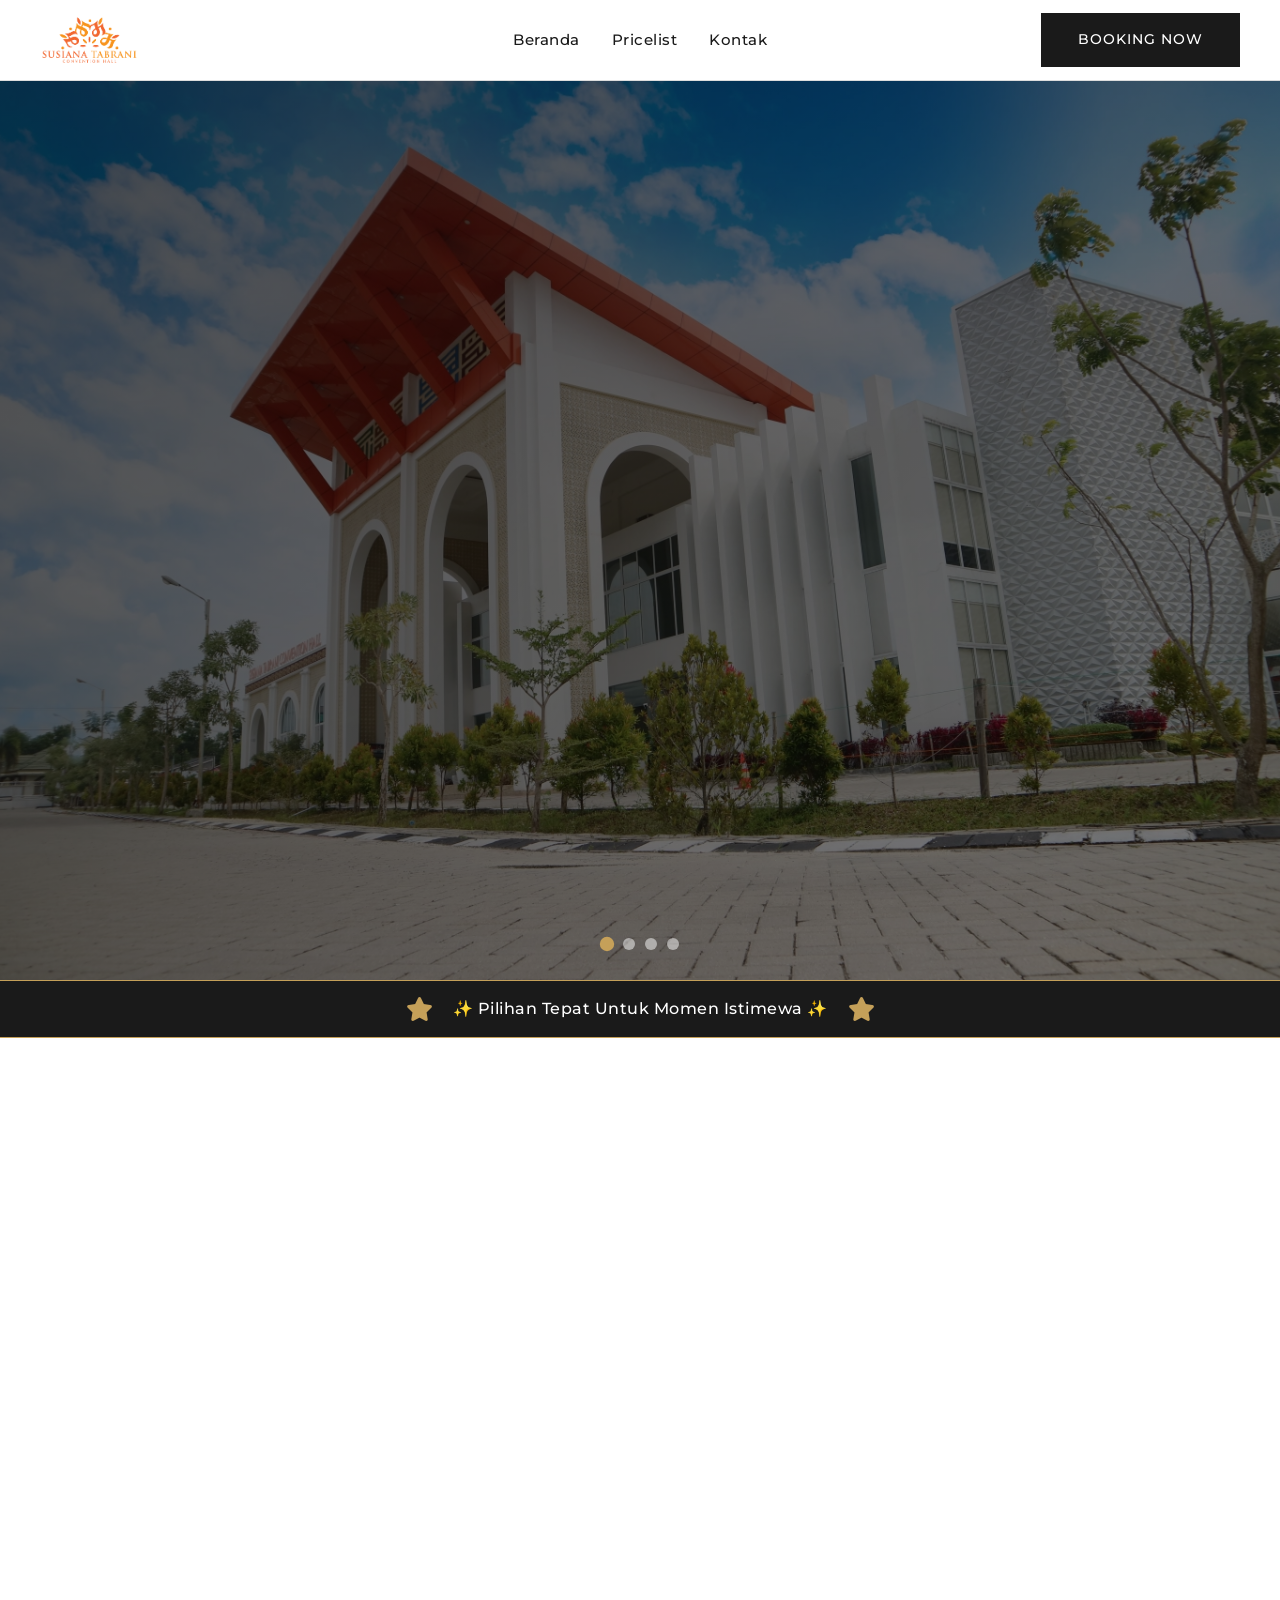
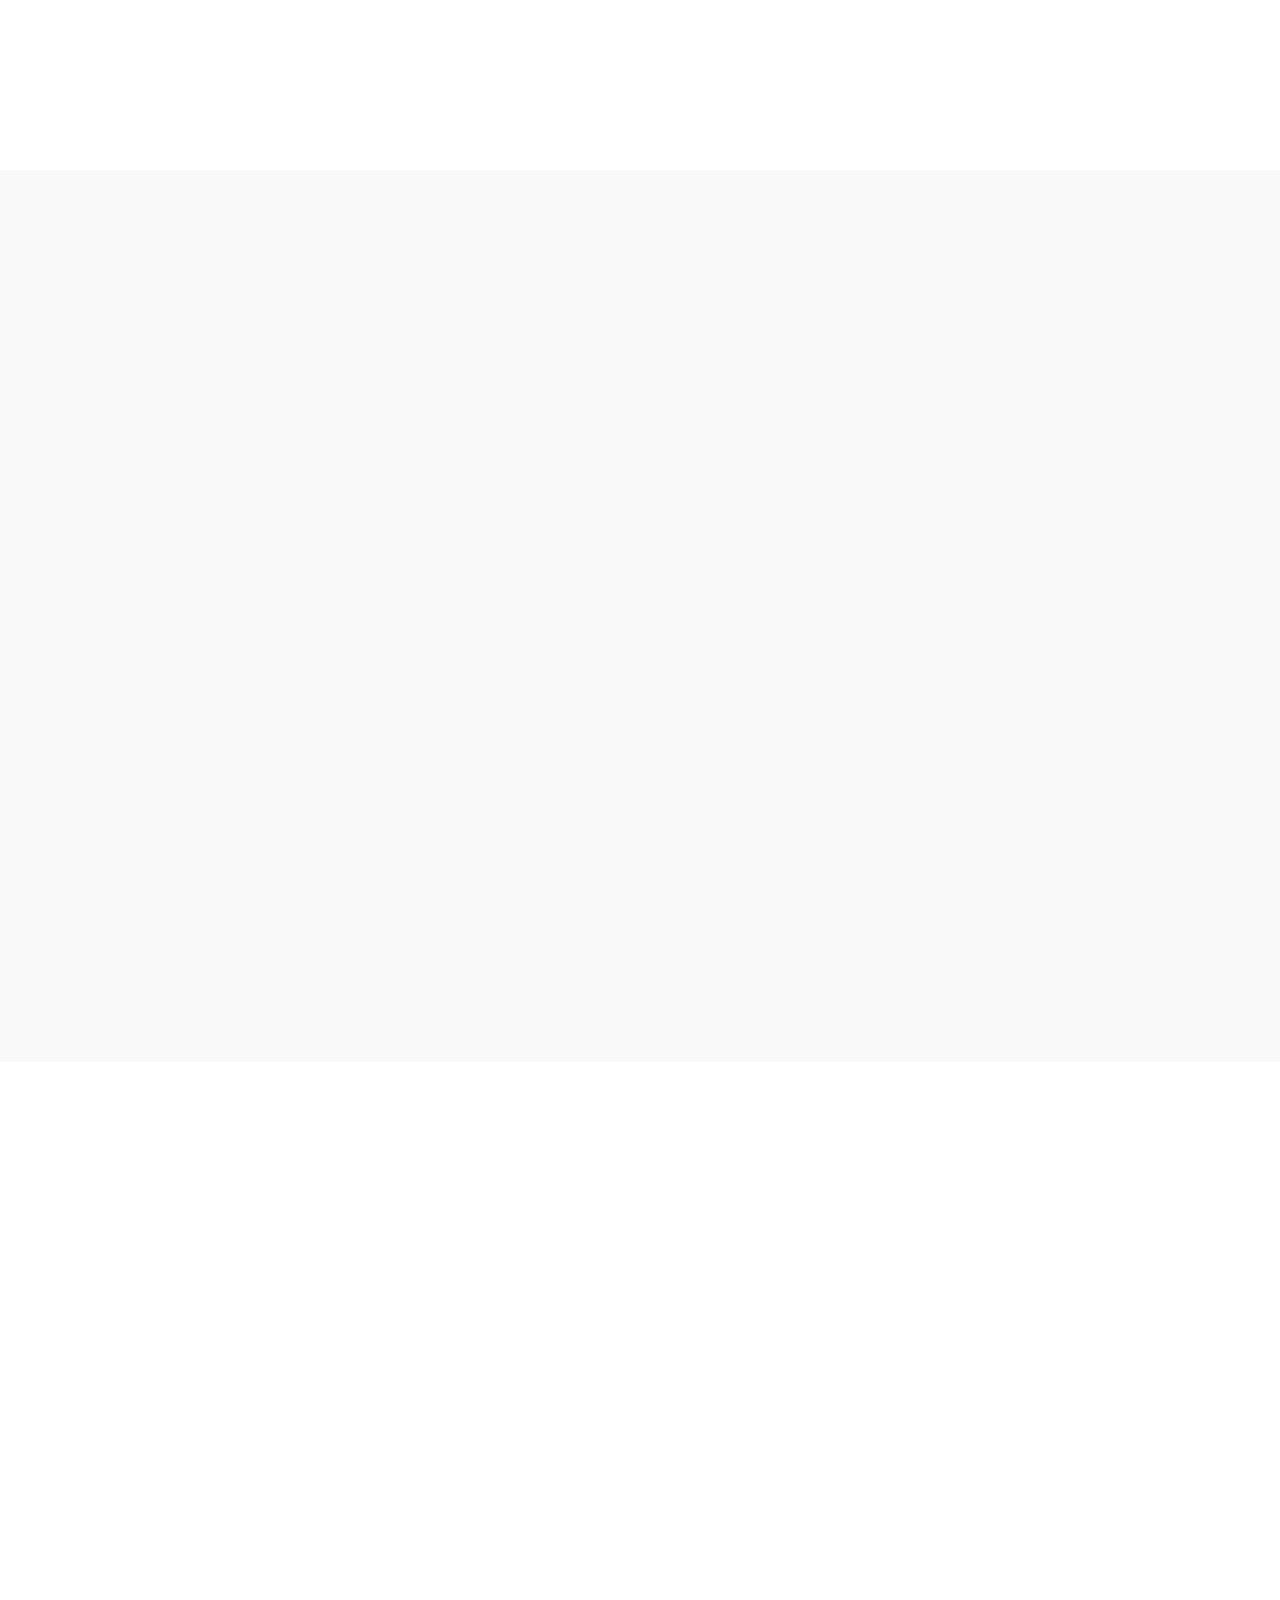
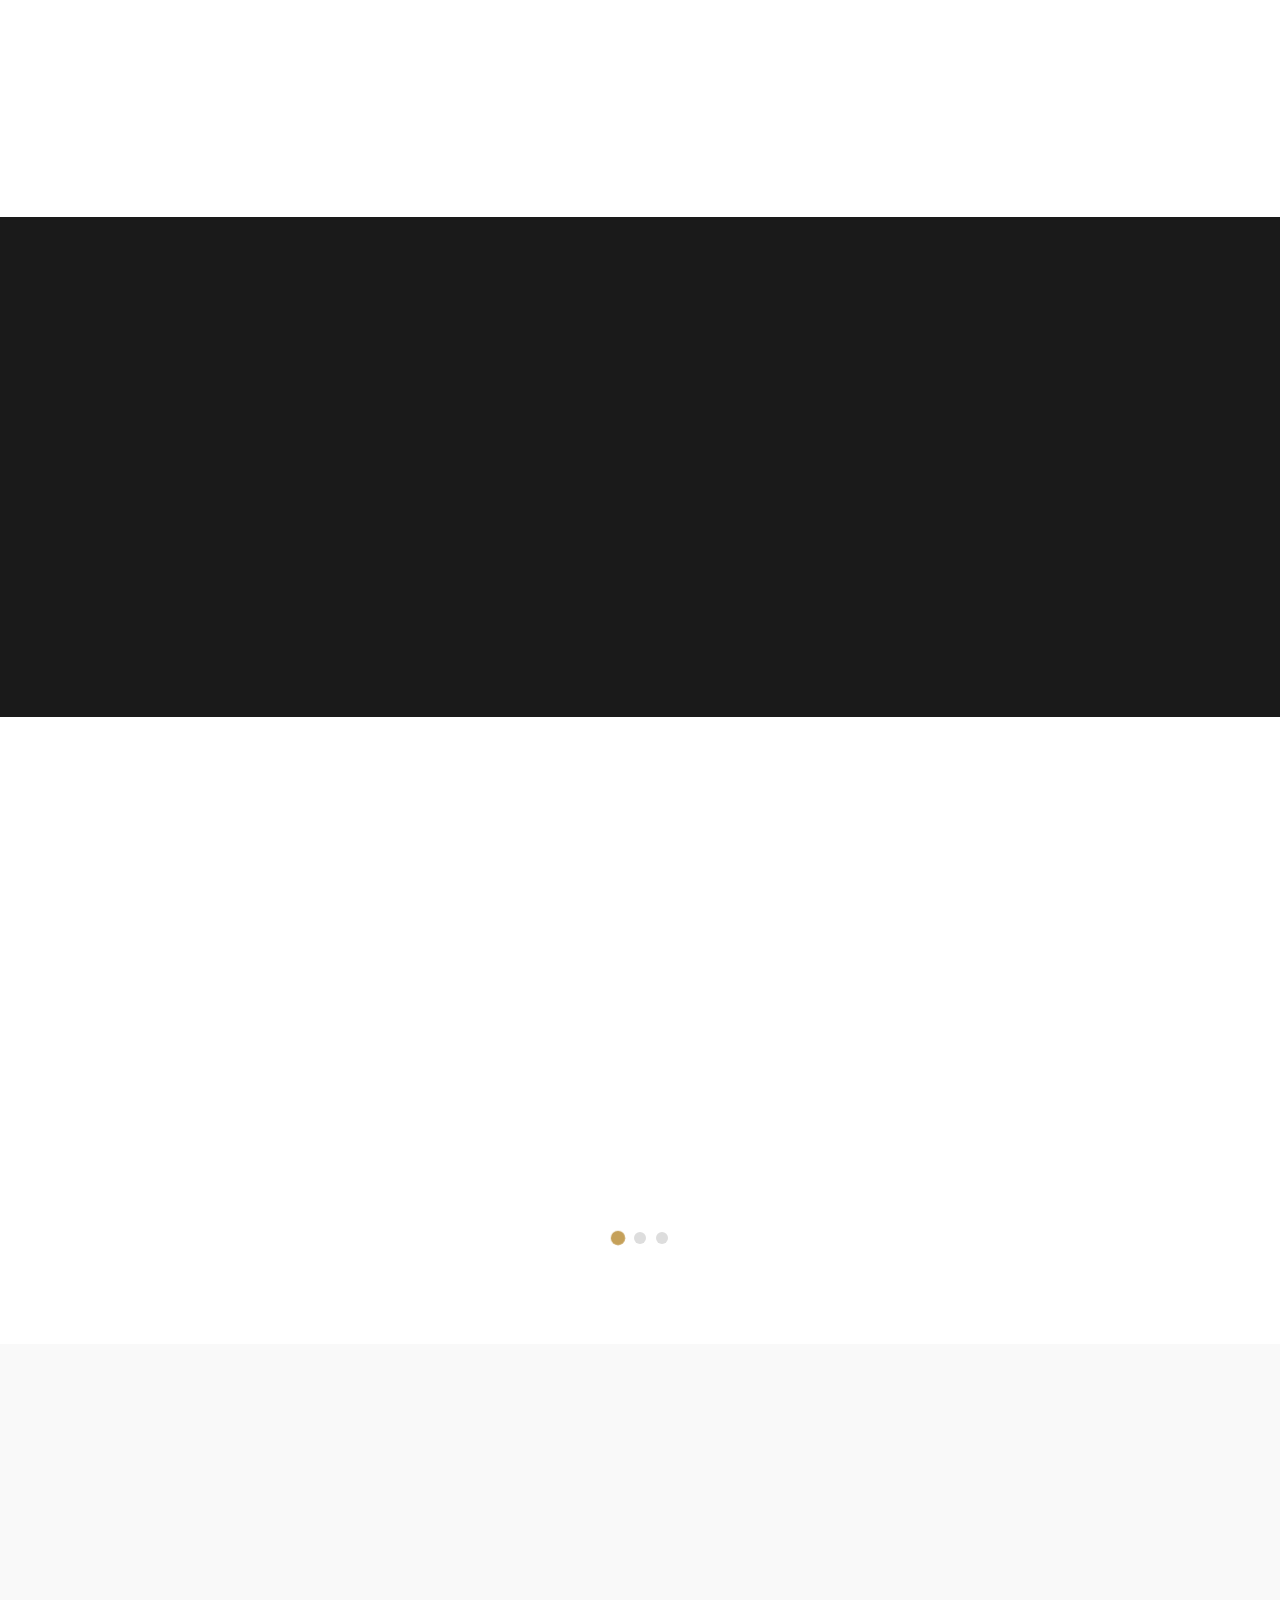
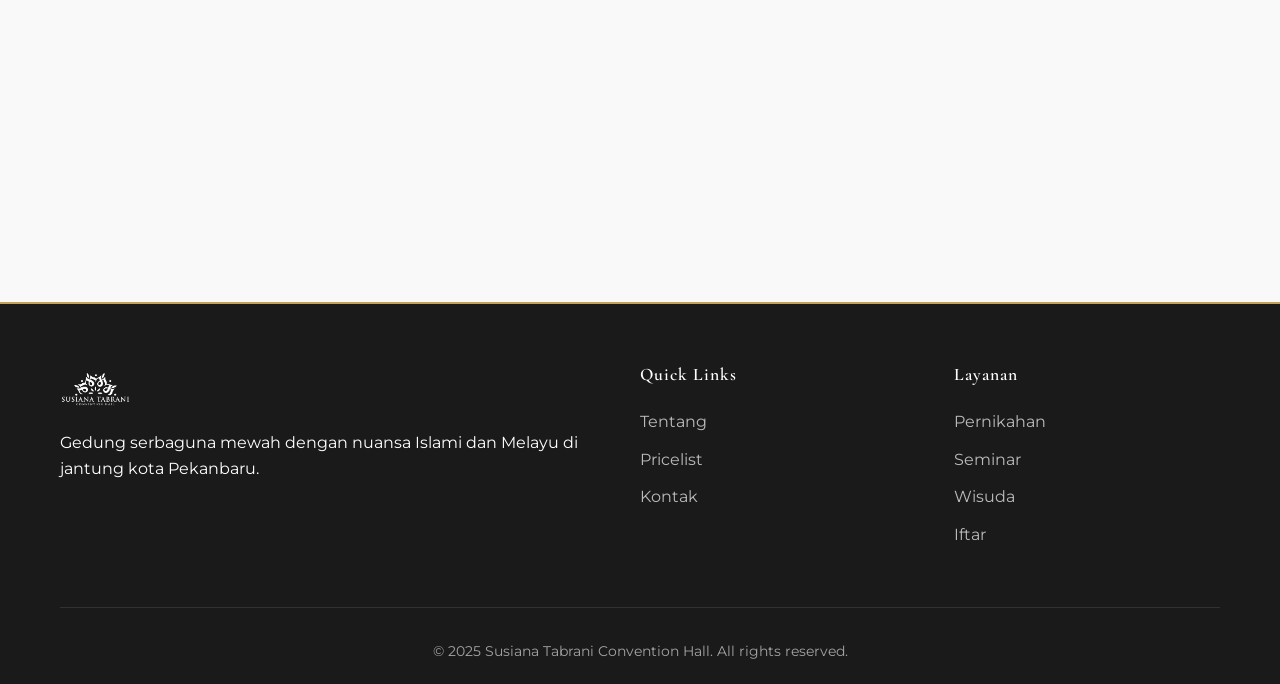
==== index.html @ 254a7da3 "baru" ====
<!DOCTYPE html>
<html lang="id">

<head>
    <meta charset="UTF-8">
    <meta name="viewport" content="width=device-width, initial-scale=1.0">
    <title>Susiana Tabrani Convention Hall - Venue Eksklusif Pekanbaru</title>
    <meta name="description"
        content="Gedung serbaguna mewah kapasitas 2000 orang, parkir luas, nuansa Islami, arsitektur megah di pusat kota Pekanbaru.">

    <!-- Fonts -->
    <link rel="preconnect" href="https://fonts.googleapis.com">
    <link rel="preconnect" href="https://fonts.gstatic.com" crossorigin>
    <link
        href="https://fonts.googleapis.com/css2?family=Cormorant+Garamond:wght@400;500;600;700&family=Montserrat:wght@300;400;500;600&display=swap"
        rel="stylesheet">

    <!-- Font Awesome -->
    <link rel="stylesheet" href="https://cdnjs.cloudflare.com/ajax/libs/font-awesome/6.4.0/css/all.min.css">

    <!-- AOS Animation -->
    <link href="https://unpkg.com/aos@2.3.1/dist/aos.css" rel="stylesheet">

    <!-- Custom CSS (tidak diubah) -->
    <link rel="stylesheet" href="assets/css/style.css">

    <!-- CSS tambahan untuk memusatkan navbar secara sempurna -->
    <style>
        /* Buat header container sebagai relative anchor */
        .header-container {
            position: relative;
            display: flex;
            justify-content: space-between;
            align-items: center;
        }
        /* Menu desktop diposisikan absolute di tengah horizontal */
        .nav-desktop {
            position: absolute;
            left: 50%;
            transform: translateX(-50%);
            white-space: nowrap; /* Mencegah menu turun ke bawah */
        }
        /* Pastikan list menu tetap rapi */
        .nav-desktop ul {
            display: flex;
            gap: 2rem;
            margin: 0;
            padding: 0;
        }
        /* Tombol dan logo tetap di sisi kiri/kanan */
        .logo, .header-right {
            flex-shrink: 0;
            z-index: 1;
        }
        /* Responsif: sembunyikan menu desktop di mobile, tampilkan mobile nav */
        @media (max-width: 992px) {
            .nav-desktop {
                display: none;
            }
            .header-container {
                justify-content: space-between;
            }
        }
    </style>
</head>

<body>
    <!-- ========== HEADER ========== -->
    <header>
        <div class="container header-container">
            <div class="logo">
                <a href="#home">
                    <img src="assets/logo-stch.png" alt="STCH"
                        onerror="this.src='https://via.placeholder.com/150x60/1A1A1A/C5A059?text=STCH'">
                </a>
            </div>
            <nav class="nav-desktop">
                <ul>
                    <li><a href="#home" class="nav-link">Beranda</a></li>
                    <li><a href="assets/menu/catalog.html" class="nav-link">Pricelist</a></li>
                    <li><a href="#contact" class="nav-link">Kontak</a></li>
                </ul>
            </nav>
            <div class="header-right">
                <a href="assets/menu/reservasi/reservasi.php" class="btn btn-primary">Booking Now</a>
                <button class="mobile-menu-btn" id="mobileMenuBtn" aria-label="Menu">
                    <i class="fas fa-bars"></i>
                </button>
            </div>
        </div>
    </header>

    <!-- ========== MOBILE NAV ========== -->
    <div class="mobile-nav" id="mobileNav">
        <div class="mobile-nav-header">
            <div class="logo">
                <img src="assets/logo-stch.png" alt="STCH"
                    onerror="this.src='https://via.placeholder.com/120x40/1A1A1A/C5A059?text=STCH'">
            </div>
            <button class="mobile-nav-close" id="mobileNavClose"><i class="fas fa-times"></i></button>
        </div>
        <ul class="mobile-nav-links">
            <li><a href="#home" class="mobile-nav-link">Beranda</a></li>
            <li><a href="assets/menu/catalog.html" class="mobile-nav-link">Pricelist</a></li>
            <li><a href="#contact" class="mobile-nav-link">Kontak</a></li>
            <li><a href="assets/menu/reservasi/reservasi.php" class="btn btn-primary" style="margin-top:1rem;">Booking Now</a></li>
        </ul>
    </div>

    <!-- ========== HERO SECTION ========== -->
    <section class="hero" id="home">
        <div class="hero-slider">
            <div class="slide active" style="background-image: url('assets/img_3538.jpg');">
                <div class="container">
                    <div class="hero-content" data-aos="fade-up">
                        <span class="hero-subtitle">Selamat Datang di</span>
                        <h1>Susiana Tabrani Convention Hall</h1>
                        <p>Gedung serbaguna mewah dengan kapasitas 2000 tamu, parkir luas, dan sentuhan Islami di pusat
                            kota Pekanbaru.</p>
                        <div class="hero-buttons">
                            <a href="assets/menu/catalog.html" class="btn btn-primary">Lihat Paket</a>
                            <a href="#contact" class="btn btn-outline">Hubungi Kami</a>
                        </div>
                    </div>
                </div>
            </div>
            <div class="slide active" style="background-image: url('assets/idw00943.jpg');">
                <div class="container">
                    <div class="hero-content" data-aos="fade-up">
                        <span class="hero-subtitle">Selamat Datang di</span>
                        <h1>Susiana Tabrani Convention Hall</h1>
                        <p>Gedung serbaguna mewah dengan kapasitas 2000 tamu, parkir luas, dan sentuhan Islami di pusat
                            kota Pekanbaru.</p>
                        <div class="hero-buttons">
                            <a href="assets/menu/catalog.html" class="btn btn-primary">Lihat Paket</a>
                            <a href="#contact" class="btn btn-outline">Hubungi Kami</a>
                        </div>
                    </div>
                </div>
            </div>
            <div class="slide active" style="background-image: url('assets/idw00737.jpg');">
                <div class="container">
                    <div class="hero-content" data-aos="fade-up">
                        <span class="hero-subtitle">Selamat Datang di</span>
                        <h1>Susiana Tabrani Convention Hall</h1>
                        <p>Gedung serbaguna mewah dengan kapasitas 2000 tamu, parkir luas, dan sentuhan Islami di pusat
                            kota Pekanbaru.</p>
                        <div class="hero-buttons">
                            <a href="assets/menu/catalog.html" class="btn btn-primary">Lihat Paket</a>
                            <a href="#contact" class="btn btn-outline">Hubungi Kami</a>
                        </div>
                    </div>
                </div>
            </div>
            <div class="slide active" style="background-image: url('assets/img_6866-1-3.jpg');">
                <div class="container">
                    <div class="hero-content" data-aos="fade-up">
                        <span class="hero-subtitle">Selamat Datang di</span>
                        <h1>Susiana Tabrani Convention Hall</h1>
                        <p>Gedung serbaguna mewah dengan kapasitas 2000 tamu, parkir luas, dan sentuhan Islami di pusat
                            kota Pekanbaru.</p>
                        <div class="hero-buttons">
                            <a href="assets/menu/catalog.html" class="btn btn-primary">Lihat Paket</a>
                            <a href="#contact" class="btn btn-outline">Hubungi Kami</a>
                        </div>
                    </div>
                </div>
            </div>
        </div>
        <div class="hero-dots">
            <span class="dot active"></span>
            <span class="dot"></span>
            <span class="dot"></span>
            <span class="dot"></span>
        </div>
    </section>

    <!-- ========== RUNNING TEXT ========== -->
    <div class="running-text">
        <div class="container">
            <div class="running-text-wrapper">
                <i class="fas fa-star"></i>
                <p>✨ Pilihan Tepat Untuk Momen Istimewa ✨</p>
                <i class="fas fa-star"></i>
            </div>
        </div>
    </div>

    <!-- ========== ABOUT SECTION ========== -->
    <section class="about" id="about">
        <div class="container">
            <div class="about-grid">
                <div class="about-images" data-aos="fade-right">
                    <img src="assets/whatsapp-image-2025-07-02-at-15.21.19.jpeg" alt="STCH Interior"
                        class="about-img-main">
                    <div class="about-img-small">
                        <img src="assets/bbst-5.jpg" alt="Detail">
                    </div>
                </div>
                <div class="about-content" data-aos="fade-left">
                    <span class="section-tag">Tentang Kami</span>
                    <h2>Lebih dari Sekadar Gedung</h2>
                    <p>Susiana Tabrani Convention Hall hadir sebagai solusi bagi Anda yang menginginkan venue megah
                        dengan parkir luas, lokasi strategis, dan layanan lengkap dari dekor hingga konsumsi. Dengan
                        arsitektur mediterania-modern dan nuansa Islami yang kental, setiap acara Anda akan berkesan tak
                        terlupakan.</p>
                    <p>Di balik keindahan gedung, kami memahami makna di balik setiap peristiwa. Dari akad nikah yang
                        sakral hingga seminar profesional, dari wisuda penuh haru hingga iftar kebersamaan – kami hadir
                        sebagai mitra terpercaya.</p>
                    <div class="about-stats">
                        <div class="stat">
                            <span class="stat-number">2000+</span>
                            <span class="stat-label">Kapasitas Tamu</span>
                        </div>
                        <div class="stat">
                            <span class="stat-number">1000+</span>
                            <span class="stat-label">Parkir Mobil</span>
                        </div>
                        <div class="stat">
                            <span class="stat-number">5+</span>
                            <span class="stat-label">Ruangan Eksklusif</span>
                        </div>
                    </div>
                </div>
            </div>
        </div>
    </section>

    <!-- ========== FACILITIES SECTION ========== -->
    <section class="facilities" id="facilities">
        <div class="container">
            <div class="section-header" data-aos="fade-up">
                <span class="section-tag">Fasilitas Unggulan</span>
                <h2>Kenapa Memilih STCH?</h2>
            </div>
            <div class="facilities-grid">
                <div class="facility-card" data-aos="zoom-in" data-aos-delay="0">
                    <div class="facility-icon">
                        <i class="fas fa-users"></i>
                    </div>
                    <h3>Kapasitas 2000 Orang</h3>
                    <p>Gedung utama mampu menampung hingga 2000 tamu, cocok untuk event skala besar.</p>
                </div>
                <div class="facility-card" data-aos="zoom-in" data-aos-delay="50">
                    <div class="facility-icon">
                        <i class="fas fa-archway"></i>
                    </div>
                    <h3>Konsep Mediterania</h3>
                    <p>Arsitektur megah dengan taman indah, menciptakan latar elegan untuk foto.</p>
                </div>
                <div class="facility-card" data-aos="zoom-in" data-aos-delay="100">
                    <div class="facility-icon">
                        <i class="fas fa-parking"></i>
                    </div>
                    <h3>Parkir Luas</h3>
                    <p>Area parkir 1000 kendaraan roda empat, tamu undangan tak perlu khawatir.</p>
                </div>
                <div class="facility-card" data-aos="zoom-in" data-aos-delay="150">
                    <div class="facility-icon">
                        <i class="fas fa-landmark"></i>
                    </div>
                    <h3>Riau Abdurrab Malay Heritage</h3>
                    <p>Rumah adat Melayu berkapasitas 200 orang untuk acara adat dan eksklusif.</p>
                </div>
                <div class="facility-card" data-aos="zoom-in" data-aos-delay="200">
                    <div class="facility-icon">
                        <i class="fas fa-mosque"></i>
                    </div>
                    <h3>Dekat Masjid At-Tabrani</h3>
                    <p>Masjid berkapasitas 1200 jamaah dengan arsitektur Melayu-Andalusia.</p>
                </div>
                <div class="facility-card" data-aos="zoom-in" data-aos-delay="250">
                    <div class="facility-icon">
                        <i class="fas fa-bed"></i>
                    </div>
                    <h3>Tabrani Guest House</h3>
                    <p>Penginapan nyaman dari standar room hingga family room di area kompleks.</p>
                </div>
            </div>
        </div>
    </section>

    <!-- ========== PRICING SECTION ========== -->
    <section class="pricing" id="pricing">
        <div class="container">
            <div class="section-header" data-aos="fade-up">
                <span class="section-tag">Price List</span>
                <h2>Pilihan Paket Acara</h2>
                <p>Temukan konsep dan venue yang sesuai dengan impian Anda.</p>
            </div>
            <div class="pricing-grid">
                <div class="pricing-card" data-aos="flip-left" data-aos-delay="0">
                    <div class="pricing-header">
                        <h3>STCH Main Hall</h3>
                        <p class="pricing-type">Convention Hall</p>
                    </div>
                    <div class="pricing-body">
                        <ul>
                            <li><i class="fas fa-check-circle"></i> Kapasitas 2000 orang</li>
                            <li><i class="fas fa-check-circle"></i> AC Central & Sound System</li>
                            <li><i class="fas fa-check-circle"></i> Lighting & Stage</li>
                            <li><i class="fas fa-check-circle"></i> Ruang Pengantin/VIP</li>
                        </ul>
                        <div class="pricing-footer">
                            <a href="assets/menu/catalog.html" class="btn btn-primary">Book Now</a>
                        </div>
                    </div>
                </div>
                <div class="pricing-card" data-aos="flip-left" data-aos-delay="0">
                    <div class="pricing-header">
                        <h3>Riau Abdurrab Malay Heritage</h3>
                        <p class="pricing-type">Rumah Adat Melayu</p>
                    </div>
                    <div class="pricing-body">
                        <ul>
                            <li><i class="fas fa-check-circle"></i> Kapasitas 200 orang</li>
                            <li><i class="fas fa-check-circle"></i> Arsitektur Melayu asli</li>
                            <li><i class="fas fa-check-circle"></i> Ruangan ber-AC</li>
                            <li><i class="fas fa-check-circle"></i> Area taman privat</li>
                        </ul>
                        <div class="pricing-footer">
                             <a href="assets/menu/catalog.html" class="btn btn-primary">Book Now</a>
                        </div>
                    </div>
                </div>
                <div class="pricing-card" data-aos="flip-left" data-aos-delay="200">
                    <div class="pricing-header">
                        <h3>Tabrani Guest House</h3>
                        <p class="pricing-type">Penginapan</p>
                    </div>
                    <div class="pricing-body">
                        <ul>
                            <li><i class="fas fa-check-circle"></i> Standard Room</li>
                            <li><i class="fas fa-check-circle"></i> Deluxe Room</li>
                            <li><i class="fas fa-check-circle"></i> Family Room</li>
                            <li><i class="fas fa-check-circle"></i> Free WiFi & Sarapan</li>
                        </ul>
                        <div class="pricing-footer">
                            <a href="assets/menu/catalog.html" class="btn btn-primary">Book Now</a>
                        </div>
                    </div>
                </div>
            </div>
        </div>
    </section>

    <!-- ========== OWNER SECTION ========== -->
    <section class="owner">
        <div class="container">
            <div class="owner-wrapper" data-aos="fade-up">
                <div class="owner-image">
                    <img src="assets/bu-susiana-edited-3.jpg" alt="Dr. dr. Susiana Tabrani, M.Pd"
                        onerror="this.src='https://via.placeholder.com/300x300/1A1A1A/C5A059?text=Owner'">
                </div>
                <div class="owner-quote">
                    <i class="fas fa-quote-left quote-icon"></i>
                    <blockquote>
                        <p>"Kami ingin setiap acara di STCH bukan hanya berlangsung meriah, tetapi juga membawa berkah
                            dan kenangan indah bagi semua yang hadir."</p>
                        <cite>Dr. dr. Susiana Tabrani, M.Pd</cite>
                        <span>Owner</span>
                    </blockquote>
                </div>
            </div>
        </div>
    </section>

    <!-- ========== TESTIMONIALS SECTION ========== -->
    <section class="testimonials" id="testimonials">
        <div class="container">
            <div class="section-header" data-aos="fade-up">
                <span class="section-tag">Testimoni</span>
                <h2>Apa Kata Mereka?</h2>
            </div>
            <div class="testimonial-slider" data-aos="fade-up">
                <div class="testimonial-slide active">
                    <div class="testimonial-card">
                        <p>"Alhamdulillah acara pernikahan putri kami berjalan lancar dan khidmat. Gedungnya megah,
                            parkir luas, dan tim STCH sangat profesional. Recomended!"</p>
                        <h4>- Bapak Ahmad Fauzi</h4>
                        <span>Pernikahan, 2024</span>
                    </div>
                </div>
                <div class="testimonial-slide">
                    <div class="testimonial-card">
                        <p>"Seminar perusahaan kami dengan peserta 1500 orang berlangsung sukses. Fasilitas lengkap,
                            sound system jernih, dan AC dingin. Terima kasih STCH!"</p>
                        <h4>- PT. Riau Andalan</h4>
                        <span>Corporate Seminar, 2024</span>
                    </div>
                </div>
                <div class="testimonial-slide">
                    <div class="testimonial-card">
                        <p>"Tempatnya cantik banget! Taman dan gedung mediteranianya instagramable. Tamu undangan pada
                            betah. Next kalau ada acara keluarga, pasti balik lagi."</p>
                        <h4>- Ibu Rina Andriani</h4>
                        <span>Resepsi Pernikahan</span>
                    </div>
                </div>
            </div>
            <div class="testimonial-dots">
                <span class="dot active"></span>
                <span class="dot"></span>
                <span class="dot"></span>
            </div>
        </div>
    </section>

    <!-- ========== CONTACT SECTION ========== -->
    <section class="contact" id="contact">
        <div class="container">
            <div class="contact-grid">
                <div class="contact-info" data-aos="fade-right">
                    <h2>Hubungi Kami</h2>
                    <p>Kami siap membantu mewujudkan acara impian Anda. Silakan hubungi kami melalui formulir atau
                        kontak di bawah.</p>
                    <div class="info-details">
                        <p><i class="fas fa-map-marker-alt"></i> Jl. HR. Soebrantas, Pekanbaru (pusat kota)</p>
                        <p><i class="fas fa-phone"></i> <a href="tel:+6276138762">(0761) 38762</a> / <a
                                href="https://wa.me/628116900026">0811-6900-026</a></p>
                        <p><i class="fas fa-envelope"></i> <a href="mailto:info@stch.com">info@stch.com</a></p>
                    </div>
                    <div class="social-links">
                        <a href="#"><i class="fab fa-facebook-f"></i></a>
                        <a href="#"><i class="fab fa-instagram"></i></a>
                        <a href="#"><i class="fab fa-youtube"></i></a>
                        <a href="#"><i class="fab fa-whatsapp"></i></a>
                    </div>
                </div>
                <div class="contact-form" data-aos="fade-left">
                    <h3>Kritik & Saran</h3>
                    <p>Masukan Anda sangat berarti bagi kami.</p>
                    <form id="feedbackForm">
                        <input type="text" placeholder="Nama Anda" required>
                        <input type="email" placeholder="Email Anda" required>
                        <textarea rows="4" placeholder="Tulis pesan Anda..." required></textarea>
                        <button type="submit" class="btn btn-primary">Kirim Pesan</button>
                    </form>
                </div>
            </div>
        </div>
    </section>

    <!-- ========== FOOTER ========== -->
    <footer class="footer">
        <div class="container">
            <div class="footer-content">
                <div class="footer-logo">
                    <img src="assets/logo-stch.png" alt="STCH"
                        onerror="this.src='https://via.placeholder.com/150x60/1A1A1A/C5A059?text=STCH'">
                    <p>Gedung serbaguna mewah dengan nuansa Islami dan Melayu di jantung kota Pekanbaru.</p>
                </div>
                <div class="footer-links">
                    <h4>Quick Links</h4>
                    <ul>
                        <li><a href="#about">Tentang</a></li>
                        <li><a href="assets/menu/catalog.html">Pricelist</a></li>
                        <li><a href="#contact">Kontak</a></li>
                    </ul>
                </div>
                <div class="footer-links">
                    <h4>Layanan</h4>
                    <ul>
                        <li><a href="assets/menu/catalog.html">Pernikahan</a></li>
                        <li><a href="assets/menu/catalog.html">Seminar</a></li>
                        <li><a href="assets/menu/catalog.html">Wisuda</a></li>
                        <li><a href="assets/menu/catalog.html">Iftar</a></li>
                    </ul>
                </div>
            </div>
            <div class="footer-bottom">
                <p>&copy; 2025 Susiana Tabrani Convention Hall. All rights reserved.</p>
            </div>
        </div>
    </footer>

    <!-- Scripts -->
    <script src="https://unpkg.com/aos@2.3.1/dist/aos.js"></script>
    <script src="assets/js/script.js"></script>
</body>

</html>
---- assets/css/style.css ----
/* ========== VARIABLES ========== */
:root {
    --black: #1A1A1A;
    --gold: #C5A059;
    --white: white;
    --offwhite: #F9F9F9;
    --gray: #333333;
    --light-gray: #DDDDDD;
    --shadow: 0 10px 30px rgba(0, 0, 0, 0.05);
    --shadow-hover: 0 20px 40px rgba(0, 0, 0, 0.1);
    --font-heading: 'Cormorant Garamond', serif;
    --font-body: 'Montserrat', sans-serif;
    --transition: all 0.3s ease;
}

/* ========== RESET ========== */
* {
    margin: 0;
    padding: 0;
    box-sizing: border-box;
    max-width: 100%;
}

html {
    scroll-behavior: smooth;
}

body {
    font-family: var(--font-body);
    color: var(--gray);
    background: var(--offwhite);
    line-height: 1.6;
}

html,
body {
    width: 100%;
    max-width: 100%;
    overflow-x: hidden;
    margin: 0;
    padding: 0;
}

header,
.hero,
.running-text,
.about,
.facilities,
.pricing,
.owner,
.testimonials,
.contact,
.footer {
    width: 100%;
    overflow-x: hidden;
}

h1,
h2,
h3,
h4 {
    font-family: var(--font-heading);
    font-weight: 600;
    color: var(--black);
    line-height: 1.2;
}

a {
    text-decoration: none;
    color: inherit;
}

.container {
    width: 100%;
    max-width: 1200px;
    margin: 0 auto;
    padding: 0 20px;
    box-sizing: border-box;
}

.section-header {
    text-align: center;
    margin-bottom: 3rem;
}

.section-tag {
    display: inline-block;
    font-size: 0.9rem;
    letter-spacing: 2px;
    text-transform: uppercase;
    color: var(--gold);
    margin-bottom: 0.5rem;
    font-weight: 500;
}

.section-header h2 {
    font-size: 2.5rem;
    margin-bottom: 1rem;
    position: relative;
    display: inline-block;
}

.section-header h2::after {
    content: '';
    position: absolute;
    bottom: -10px;
    left: 50%;
    transform: translateX(-50%);
    width: 60px;
    height: 2px;
    background: var(--gold);
}

.btn {
    display: inline-block;
    padding: 14px 36px;
    border-radius: 0;
    font-weight: 500;
    transition: var(--transition);
    cursor: pointer;
    border: none;
    text-transform: uppercase;
    letter-spacing: 1px;
    font-size: 0.9rem;
}

.btn-primary {
    background: var(--black);
    color: var(--white);
    border: 1px solid var(--black);
}

.btn-primary:hover {
    background: transparent;
    color: var(--black);
    border: 1px solid var(--black);
}

.btn-outline {
    background: transparent;
    border: 1px solid var(--white);
    color: var(--white);
}

.btn-outline:hover {
    background: var(--white);
    color: var(--black);
}

.btn-secondary {
    background: transparent;
    border: 1px solid var(--gold);
    color: var(--gold);
}

.btn-secondary:hover {
    background: var(--gold);
    color: var(--white);
}

/* ========== HEADER ========== */
header {
    position: fixed;
    top: 0;
    left: 0;
    width: 100%;
    background: rgb(255, 255, 255);
    backdrop-filter: blur(10px);
    z-index: 1000;
    border-bottom: 1px solid var(--light-gray);
}

.header-container {
    display: flex;
    justify-content: space-between;
    align-items: center;
    padding: 5px 0;
}

.logo img {
    height: 70px;
}

img {
    max-width: 100%;
    height: auto;
    display: block;
}

.nav-desktop ul {
    display: flex;
    list-style: none;
    gap: 2rem;
}

.nav-link {
    font-weight: 500;
    color: var(--black);
    position: relative;
    padding: 5px 0;
    font-size: 0.95rem;
    letter-spacing: 0.5px;
}

.nav-link::after {
    content: '';
    position: absolute;
    bottom: 0;
    left: 0;
    width: 0;
    height: 2px;
    background: var(--gold);
    transition: var(--transition);
}

.nav-link:hover::after,
.nav-link.active::after {
    width: 100%;
}

.header-right {
    display: flex;
    align-items: center;
    gap: 1.5rem;
}

.mobile-menu-btn {
    display: none;
    background: none;
    border: none;
    font-size: 1.5rem;
    color: var(--black);
    cursor: pointer;
}

/* ========== MOBILE NAV ========== */
.mobile-nav {
    position: fixed;
    top: 0;
    left: -100%;
    width: 100%;
    height: 100vh;
    background: var(--white);
    z-index: 1001;
    padding: 20px;
    transition: left 0.3s ease;
}

.mobile-nav.active {
    left: 0;
}

.mobile-nav-header {
    display: flex;
    justify-content: space-between;
    align-items: center;
    margin-bottom: 2rem;
}

.mobile-nav-close {
    background: none;
    border: none;
    font-size: 1.5rem;
    cursor: pointer;
}

.mobile-nav-links {
    list-style: none;
}

.mobile-nav-link {
    display: block;
    padding: 15px 0;
    font-size: 1.2rem;
    border-bottom: 1px solid var(--light-gray);
    color: var(--black);
}

/* ========== HERO ========== */
.hero {
    height: 100vh;
    min-height: 600px;
    position: relative;
    overflow: hidden;
    margin-top: 80px;
}

.hero-slider {
    height: 100%;
}

.hero-slider,
.slide {
    width: 100%;
    left: 0;
    overflow: hidden;
}

.slide {
    position: absolute;
    top: 0;
    left: 0;
    width: 100%;
    height: 100%;
    background-size: cover;
    background-position: center;
    opacity: 0;
    visibility: hidden;
    transition: opacity 1s ease;
    display: flex;
    align-items: center;
    text-align: center;
    color: white;
}

.slide.active {
    opacity: 1;
    visibility: visible;
}

.slide::before {
    content: '';
    position: absolute;
    top: 0;
    left: 0;
    width: 100%;
    height: 100%;
    background: linear-gradient(135deg, rgba(0, 0, 0, 0.7), rgba(0, 0, 0, 0.5));
}

.hero-content {
    position: relative;
    z-index: 2;
    max-width: 800px;
    margin: 0 auto;
    color: white;
}

.hero-subtitle {
    font-size: 1.2rem;
    letter-spacing: 2px;
    text-transform: uppercase;
    color: var(--gold);
    display: block;
    margin-bottom: 1rem;
}

.hero-content h1 {
    color: white;
    font-size: 4rem;
    margin-bottom: 1.5rem;
    font-weight: 600;
}

.hero-content p {
    font-size: 1.2rem;
    margin-bottom: 2rem;
    opacity: 0.9;
}

.hero-buttons {
    display: flex;
    gap: 1rem;
    justify-content: center;
}

.hero-dots {
    position: absolute;
    bottom: 30px;
    left: 50%;
    transform: translateX(-50%);
    display: flex;
    gap: 10px;
    z-index: 10;
}

.hero-dots .dot {
    width: 12px;
    height: 12px;
    background: rgba(255, 255, 255, 0.5);
    border-radius: 50%;
    cursor: pointer;
    transition: var(--transition);
}

.hero-dots .dot.active {
    background: var(--gold);
    transform: scale(1.2);
}

/* ========== RUNNING TEXT ========== */
.running-text {
    background: var(--black);
    color: white;
    padding: 15px 0;
    border-top: 1px solid var(--gold);
    border-bottom: 1px solid var(--gold);
}

.running-text-wrapper {
    display: flex;
    align-items: center;
    justify-content: center;
    gap: 20px;
}

.running-text-wrapper i {
    color: var(--gold);
    font-size: 1.5rem;
    animation: pulse 2s infinite;
}

@keyframes pulse {

    0%,
    100% {
        transform: scale(1);
    }

    50% {
        transform: scale(1.2);
    }
}

.running-text-wrapper p {
    margin: 0;
    font-weight: 500;
    letter-spacing: 0.5px;
}

/* ========== ABOUT ========== */
.about {
    padding: 100px 0;
    background: white;
}

.about-grid {
    display: grid;
    grid-template-columns: 1fr 1fr;
    gap: 4rem;
    align-items: center;
}

.about-images {
    position: relative;
}

.about-img-main {
    width: 100%;
    border-radius: 0;
    box-shadow: var(--shadow-hover);
    border: 1px solid var(--light-gray);
}

.about-img-small {
    position: absolute;
    bottom: -30px;
    right: -30px;
    width: 200px;
    height: 200px;
    overflow: hidden;
    border: 5px solid white;
    box-shadow: var(--shadow);
}

.about-img-small img {
    width: 100%;
    height: 100%;
    object-fit: cover;
}

.about-content h2 {
    font-size: 2.5rem;
    margin: 1rem 0 1.5rem;
    position: relative;
    padding-bottom: 1rem;
}

.about-content h2::after {
    content: '';
    position: absolute;
    bottom: 0;
    left: 0;
    width: 60px;
    height: 2px;
    background: var(--gold);
}

.about-stats {
    display: grid;
    grid-template-columns: repeat(3, 1fr);
    gap: 1.5rem;
    margin-top: 2rem;
}

.stat {
    text-align: center;
    background: var(--offwhite);
    padding: 1.5rem;
    border: 1px solid var(--light-gray);
}

.stat-number {
    display: block;
    font-size: 2rem;
    font-weight: 600;
    color: var(--gold);
    line-height: 1;
}

.stat-label {
    font-size: 0.9rem;
    color: var(--gray);
    text-transform: uppercase;
    letter-spacing: 0.5px;
}

/* ========== FACILITIES ========== */
.facilities {
    padding: 100px 0;
    background: var(--offwhite);
}

.facilities-grid {
    display: grid;
    grid-template-columns: repeat(auto-fit, minmax(300px, 1fr));
    gap: 2rem;
}

.facility-card {
    background: white;
    padding: 2rem;
    text-align: center;
    transition: var(--transition);
    border: 1px solid var(--light-gray);
    box-shadow: var(--shadow);
}

.facility-card:hover {
    transform: translateY(-5px);
    box-shadow: var(--shadow-hover);
    border-color: var(--gold);
}

.facility-icon {
    width: 90px;
    height: 90px;
    background: var(--black);
    color: var(--gold);
    border-radius: 50%;
    display: flex;
    align-items: center;
    justify-content: center;
    margin: 0 auto 1.5rem;
    font-size: 2.5rem;
    transition: var(--transition);
    border: 1px solid var(--gold);
}

.facility-card:hover .facility-icon {
    background: var(--gold);
    color: var(--black);
    border-color: var(--black);
}

.facility-card h3 {
    margin-bottom: 0.5rem;
    color: var(--black);
    font-size: 1.3rem;
}

.facility-card p {
    color: var(--gray);
    font-size: 0.95rem;
}

/* ========== PRICING ========== */
.pricing {
    padding: 100px 0;
    background: white;
}

.pricing-grid {
    display: grid;
    grid-template-columns: repeat(auto-fit, minmax(300px, 1fr));
    gap: 2rem;
}

.pricing-card {
    background: var(--offwhite);
    border: 1px solid var(--light-gray);
    box-shadow: var(--shadow);
    transition: var(--transition);
    position: relative;
}

.pricing-card.featured {
    border: 2px solid var(--gold);
    transform: scale(1.02);
    z-index: 2;
}

.pricing-card:hover {
    transform: translateY(-5px);
    box-shadow: var(--shadow-hover);
}

.pricing-card.featured:hover {
    transform: scale(1.02) translateY(-5px);
}

.badge {
    position: absolute;
    top: -12px;
    right: 20px;
    background: var(--gold);
    color: var(--black);
    padding: 5px 20px;
    font-size: 0.8rem;
    font-weight: 600;
    text-transform: uppercase;
    letter-spacing: 1px;
}

.pricing-header {
    background: var(--black);
    color: white;
    padding: 2rem 1.5rem;
    text-align: center;
    border-bottom: 2px solid var(--gold);
}

.pricing-header h3 {
    color: white;
    margin-bottom: 0.5rem;
    font-size: 1.5rem;
}

.pricing-type {
    opacity: 0.9;
    font-style: italic;
    color: var(--gold);
}

.pricing-body {
    padding: 2rem 1.5rem;
}

.pricing-body ul {
    list-style: none;
    margin-bottom: 2rem;
}

.pricing-body li {
    margin-bottom: 0.75rem;
    display: flex;
    align-items: center;
    gap: 10px;
    color: var(--gray);
}

.pricing-body li i {
    color: var(--gold);
    font-size: 1.1rem;
}

.price {
    display: block;
    font-size: 1.3rem;
    font-weight: 600;
    color: var(--gold);
    margin-bottom: 1rem;
}

/* ========== OWNER ========== */
.owner {
    padding: 100px 0;
    background: var(--black);
    color: white;
}

.owner-wrapper {
    display: grid;
    grid-template-columns: 300px 1fr;
    gap: 3rem;
    align-items: center;
    max-width: 1000px;
    margin: 0 auto;
}

.owner-image img {
    width: 100%;
    border-radius: 0;
    border: 3px solid var(--gold);
    box-shadow: var(--shadow-hover);
}

.owner-quote {
    position: relative;
    color: white;
}

.quote-icon {
    font-size: 4rem;
    color: var(--gold);
    opacity: 0.3;
    position: absolute;
    top: -20px;
    left: -20px;
}

.owner-quote blockquote p {
    font-size: 1.5rem;
    font-style: italic;
    margin-bottom: 1.5rem;
    line-height: 1.5;
    color: white;
}

.owner-quote cite {
    font-size: 1.2rem;
    font-weight: 600;
    font-style: normal;
    display: block;
    color: white;
}

.owner-quote span {
    color: var(--gold);
}

/* ========== TESTIMONIALS ========== */
.testimonials {
    padding: 100px 0;
    background: white;
}

.testimonial-slider {
    position: relative;
    max-width: 800px;
    margin: 0 auto;
    min-height: 250px;
}

.testimonial-slide {
    position: absolute;
    top: 0;
    left: 0;
    width: 100%;
    opacity: 0;
    visibility: hidden;
    transition: opacity 0.5s ease;
}

.testimonial-slide.active {
    position: relative;
    opacity: 1;
    visibility: visible;
}

.testimonial-card {
    background: var(--offwhite);
    padding: 3rem;
    text-align: center;
    box-shadow: var(--shadow);
    border: 1px solid var(--light-gray);
    position: relative;
}

.testimonial-card::before {
    content: '“';
    font-family: var(--font-heading);
    font-size: 5rem;
    color: var(--gold);
    position: absolute;
    top: -20px;
    left: 20px;
    opacity: 0.2;
}

.testimonial-card p {
    font-size: 1.2rem;
    font-style: italic;
    margin-bottom: 2rem;
    color: var(--gray);
    position: relative;
    z-index: 2;
}

.testimonial-card h4 {
    color: var(--black);
    margin-bottom: 0.25rem;
}

.testimonial-card span {
    color: var(--gold);
    font-size: 0.9rem;
}

.testimonial-dots {
    display: flex;
    justify-content: center;
    gap: 10px;
    margin-top: 2rem;
}

.testimonial-dots .dot {
    width: 12px;
    height: 12px;
    background: var(--light-gray);
    border-radius: 50%;
    cursor: pointer;
    transition: var(--transition);
}

.testimonial-dots .dot.active {
    background: var(--gold);
    transform: scale(1.2);
}

/* ========== CONTACT ========== */
.contact {
    padding: 100px 0;
    background: var(--offwhite);
}

.contact-grid {
    display: grid;
    grid-template-columns: 1fr 1fr;
    gap: 3rem;
}

.contact-info h2 {
    font-size: 2rem;
    margin-bottom: 1.5rem;
    position: relative;
    padding-bottom: 1rem;
}

.contact-info h2::after {
    content: '';
    position: absolute;
    bottom: 0;
    left: 0;
    width: 60px;
    height: 2px;
    background: var(--gold);
}

.info-details {
    margin: 2rem 0;
}

.info-details p {
    margin-bottom: 1rem;
    display: flex;
    align-items: center;
    gap: 10px;
}

.info-details i {
    color: var(--gold);
    width: 25px;
    font-size: 1.2rem;
}

.info-details a {
    color: var(--gray);
    transition: var(--transition);
}

.info-details a:hover {
    color: var(--gold);
}

.social-links {
    display: flex;
    gap: 15px;
}

.social-links a {
    width: 45px;
    height: 45px;
    background: var(--black);
    color: var(--gold);
    border: 1px solid var(--gold);
    display: flex;
    align-items: center;
    justify-content: center;
    transition: var(--transition);
}

.social-links a:hover {
    background: var(--gold);
    color: var(--black);
    transform: translateY(-3px);
}

.contact-form h3 {
    font-size: 1.5rem;
    margin-bottom: 1rem;
    color: var(--black);
}

.contact-form input,
.contact-form textarea {
    width: 100%;
    padding: 14px 18px;
    margin-bottom: 1rem;
    border: 1px solid var(--light-gray);
    font-family: inherit;
    transition: var(--transition);
    background: white;
}

.contact-form input:focus,
.contact-form textarea:focus {
    outline: none;
    border-color: var(--gold);
}

/* ========== FOOTER ========== */
.footer {
    background: var(--black);
    color: white;
    padding: 60px 0 20px;
    border-top: 2px solid var(--gold);
}

.footer-content {
    display: grid;
    grid-template-columns: 2fr 1fr 1fr;
    gap: 3rem;
    margin-bottom: 3rem;
}

.footer-logo img {
    height: 50px;
    margin-bottom: 1rem;
    filter: brightness(0) invert(1);
}

.footer-links h4 {
    color: white;
    margin-bottom: 1.5rem;
    font-size: 1.1rem;
    letter-spacing: 1px;
}

.footer-links ul {
    list-style: none;
}

.footer-links li {
    margin-bottom: 0.75rem;
}

.footer-links a {
    color: rgba(255, 255, 255, 0.7);
    transition: var(--transition);
}

.footer-links a:hover {
    color: var(--gold);
    padding-left: 5px;
}

.footer-bottom {
    text-align: center;
    padding-top: 2rem;
    border-top: 1px solid rgba(255, 255, 255, 0.1);
    font-size: 0.9rem;
    color: rgba(255, 255, 255, 0.6);
}

/* ========== RESPONSIVE ========== */
@media (max-width: 1024px) {
    .nav-desktop {
        display: none;
    }

    .mobile-menu-btn {
        display: block;
    }

    .about-grid,
    .owner-wrapper,
    .contact-grid,
    .footer-content {
        grid-template-columns: 1fr;
    }

    .about-img-small {
        display: none;
    }

    .pricing-card.featured {
        transform: scale(1);
    }

    .hero-content h1 {
        font-size: 3rem;
    }
}

@media (max-width: 768px) {
    .hero {
        height: 80vh;
    }

    .hero-content h1 {
        font-size: 2.5rem;
    }

    .hero-buttons {
        flex-direction: column;
        align-items: center;
    }

    .about-stats {
        grid-template-columns: 1fr;
    }

    .owner-wrapper {
        text-align: center;
    }

    .owner-image {
        max-width: 250px;
        margin: 0 auto;
    }
}

@media (max-width: 480px) {
    .running-text-wrapper i {
        display: none;
    }

    .section-header h2 {
        font-size: 2rem;
    }

    .hero-content h1 {
        font-size: 2rem;
    }

    .hero-content p {
        font-size: 1rem;
    }
}

.container .slide .item {
    width: 165px;
    height: 250px;
    position: absolute;
    top: 50%;
    transform: translate(0, -50%);
    border-radius: 20px;
    box-shadow: 0 30px 50px #505050;
    background-position: 50% 50%;
    background-size: cover;
    display: inline-block;
    transition: 0.5s;
}

.slide .item:nth-child(1),
.slide .item:nth-child(2) {
    top: 0;
    left: 0;
    transform: translate(0, 0);
    border-radius: 0;
    width: 100%;
    height: 100%;
    -webkit-transform: translate(0, 0);
    -moz-transform: translate(0, 0);
    -ms-transform: translate(0, 0);
    -o-transform: translate(0, 0);
    -webkit-border-radius: 0;
    -moz-border-radius: 0;
    -ms-border-radius: 0;
    -o-border-radius: 0;
}

.slide .item:nth-child(3) {
    left: 50%;
}

.slide .item:nth-child(4) {
    left: calc(50% + 210px);
}

.slide .item:nth-child(5) {
    left: calc(50% + 430px);
}

.slide .item:nth-child(n + 6) {
    left: calc(50% + 650px);
    opacity: 0;
}

.item .content {
    position: absolute;
    top: 50%;
    left: 100px;
    width: 300px;
    text-align: left;
    color: #eee;
    transform: translate(0, -50%);
    font-family: system-ui;
    display: none;
    -webkit-transform: translate(0, -50%);
    -moz-transform: translate(0, -50%);
    -ms-transform: translate(0, -50%);
    -o-transform: translate(0, -50%);
}

.slide .item:nth-child(2) .content {
    display: block;
}

.content .name {
    font-size: 40px;
    text-transform: uppercase;
    font-weight: bold;
    opacity: 0;
    animation: animate 1s ease-in-out 1 forwards;
    -webkit-animation: animate 1s ease-in-out 1 forwards;
}

.content .des {
    margin-top: 10px;
    margin-bottom: 20px;
    opacity: 0;
    animation: animate 1s ease-in-out 0.3s 1 forwards;
    -webkit-animation: animate 1s ease-in-out 0.3s 1 forwards;
}

.content button {
    padding: 10px 20px;
    border: none;
    cursor: pointer;
    opacity: 0;
    animation: animate 1s ease-in-out 0.6s 1 forwards;
    -webkit-animation: animate 1s ease-in-out 0.6s 1 forwards;
}

@keyframes animate {
    from {
        opacity: 0;
        transform: translate(0, 100px);
        filter: blur(33px);
        -webkit-transform: translate(0, 100px);
        -moz-transform: translate(0, 100px);
        -ms-transform: translate(0, 100px);
        -o-transform: translate(0, 100px);
        -webkit-filter: blur(33px);
    }

    to {
        opacity: 1;
        transform: translate(0);
        filter: blur(0);
        -webkit-transform: translate(0);
        -moz-transform: translate(0);
        -ms-transform: translate(0);
        -o-transform: translate(0);
        -webkit-filter: blur(0);
    }
}

.button {
    width: 100%;
    text-align: center;
    position: absolute;
    bottom: 20px;
}

.button button {
    width: 40px;
    height: 35px;
    border-radius: 8px;
    border: none;
    cursor: pointer;
    margin: 0 5px;
    border: 1px solid #000;
    transition: 0.3s;
    -webkit-border-radius: 8px;
    -moz-border-radius: 8px;
    -ms-border-radius: 8px;
    -o-border-radius: 8px;
    -webkit-transition: 0.3s;
    -moz-transition: 0.3s;
    -ms-transition: 0.3s;
    -o-transition: 0.3s;
}

.button button:hover {
    background: #ababab;
    color: #fff;
}

/* E-Catalog dengan gaya e-shopper */
.e-catalog {
    padding: 80px 0;
    background: #fff;
}

.catalog-layout {
    display: grid;
    grid-template-columns: 250px 1fr;
    gap: 30px;
}

/* Sidebar Kategori */
.catalog-sidebar {
    background: #f8f8f8;
    padding: 25px 20px;
    border: 1px solid #e5e5e5;
}

.catalog-sidebar h3 {
    font-family: var(--font-heading);
    font-size: 1.4rem;
    margin-bottom: 20px;
    color: var(--black);
    border-bottom: 2px solid var(--gold);
    padding-bottom: 10px;
}

.catalog-sidebar ul {
    list-style: none;
}

.catalog-sidebar li {
    margin-bottom: 12px;
}

.catalog-sidebar a {
    color: var(--gray);
    font-weight: 400;
    transition: var(--transition);
    display: block;
    padding: 5px 0;
}

.catalog-sidebar a:hover {
    color: var(--gold);
    padding-left: 8px;
}

/* Banner Utama */
.catalog-banner {
    background: linear-gradient(rgba(0, 0, 0, 0.6), rgba(0, 0, 0, 0.6)), url('assets/img_3538.jpg') center/cover;
    color: white;
    padding: 50px 30px;
    margin-bottom: 40px;
    text-align: left;
}

.catalog-banner h4 {
    font-family: var(--font-heading);
    color: var(--gold);
    font-size: 1.2rem;
    letter-spacing: 2px;
    margin-bottom: 10px;
}

.catalog-banner h2 {
    font-family: var(--font-heading);
    color: white;
    font-size: 2.5rem;
    margin-bottom: 15px;
}

.catalog-banner p {
    max-width: 500px;
    margin-bottom: 20px;
    opacity: 0.9;
}

.catalog-banner .btn {
    background: var(--gold);
    color: var(--black);
    border: none;
    padding: 12px 30px;
}

.catalog-banner .btn:hover {
    background: var(--black);
    color: var(--gold);
}

/* Grid Produk */
.product-section {
    margin-bottom: 50px;
}

.product-section h3 {
    font-family: var(--font-heading);
    font-size: 1.8rem;
    margin-bottom: 25px;
    color: var(--black);
    position: relative;
    padding-bottom: 10px;
}

.product-section h3::after {
    content: '';
    position: absolute;
    bottom: 0;
    left: 0;
    width: 60px;
    height: 2px;
    background: var(--gold);
}

.product-grid {
    display: grid;
    grid-template-columns: repeat(auto-fit, minmax(200px, 1fr));
    gap: 25px;
}

.product-card {
    background: white;
    border: 1px solid #eee;
    transition: var(--transition);
    text-align: center;
    padding-bottom: 20px;
}

.product-card:hover {
    box-shadow: 0 10px 20px rgba(0, 0, 0, 0.1);
    transform: translateY(-5px);
    border-color: var(--gold);
}

.product-image {
    width: 100%;
    height: 200px;
    overflow: hidden;
    background: #f4f4f4;
}

.product-image img {
    width: 100%;
    height: 100%;
    object-fit: cover;
    transition: transform 0.3s;
}

.product-card:hover .product-image img {
    transform: scale(1.05);
}

.product-title {
    font-family: var(--font-heading);
    font-size: 1.1rem;
    font-weight: 600;
    margin: 15px 0 5px;
    color: var(--black);
}

.product-price {
    color: var(--gold);
    font-weight: 600;
    font-size: 1.1rem;
    margin-bottom: 15px;
}

.product-card .btn-small {
    background: var(--black);
    color: white;
    border: none;
    padding: 8px 20px;
    font-size: 0.8rem;
    text-transform: uppercase;
    letter-spacing: 1px;
    transition: var(--transition);
    cursor: pointer;
}

.product-card .btn-small:hover {
    background: var(--gold);
    color: var(--black);
}

/* Responsif */
@media (max-width: 992px) {
    .catalog-layout {
        grid-template-columns: 1fr;
    }
}

@media (max-width: 768px) {
    .catalog-banner h2 {
        font-size: 2rem;
    }

    .product-grid {
        grid-template-columns: repeat(auto-fit, minmax(150px, 1fr));
    }
}

.modal-overlay {
    position: fixed;
    top: 0;
    left: 0;
    width: 100%;
    height: 100%;
    background-color: rgba(0, 0, 0, 0.75);
    backdrop-filter: blur(4px);
    display: flex;
    align-items: center;
    justify-content: center;
    z-index: 9999;
    visibility: hidden;
    opacity: 0;
    transition: visibility 0.3s ease, opacity 0.3s ease;
    pointer-events: none;
    /* agar tidak mengganggu klik saat tertutup */
}

.modal-overlay.active {
    visibility: visible;
    opacity: 1;
    pointer-events: auto;
    /* overlay bisa diklik untuk close */
}

.modal-container {
    background: white;
    width: 90%;
    max-width: 520px;
    border-radius: 24px;
    box-shadow: 0 25px 45px rgba(0, 0, 0, 0.2);
    overflow: hidden;
    transform: scale(0.92);
    transition: transform 0.3s cubic-bezier(0.2, 0.9, 0.4, 1.1), opacity 0.25s ease;
    opacity: 0;
    pointer-events: none;
}

.modal-overlay.active .modal-container {
    transform: scale(1);
    opacity: 1;
    pointer-events: auto;
}

/* efek appear tambahan pada konten (soft glow) */
.modal-overlay.active {
    animation: modalBgFade 0.25s ease-out;
}

@keyframes modalBgFade {
    0% {
        backdrop-filter: blur(0px);
        background-color: rgba(0, 0, 0, 0);
    }

    100% {
        backdrop-filter: blur(4px);
        background-color: rgba(0, 0, 0, 0.75);
    }
}

.modal-header {
    display: flex;
    justify-content: space-between;
    align-items: center;
    padding: 1.2rem 1.5rem;
    background: #ffffff;
    border-bottom: 1px solid #eee;
}

.modal-header h3 {
    margin: 0;
    font-family: 'Cormorant Garamond', serif;
    font-weight: 600;
    font-size: 1.6rem;
    color: #1e2a2e;
    letter-spacing: -0.2px;
}

.modal-close-btn {
    background: transparent;
    border: none;
    font-size: 1.8rem;
    cursor: pointer;
    color: #888;
    transition: color 0.2s;
    width: auto;
    padding: 0;
    margin: 0;
    line-height: 1;
}

.modal-close-btn:hover {
    color: #C5A059;
    background: transparent;
}

.modal-body {
    padding: 1.6rem 1.8rem 2rem 1.8rem;
    font-family: 'Montserrat', sans-serif;
    color: #2c3e2f;
    line-height: 1.55;
}

.modal-desc {
    margin-bottom: 1.5rem;
    font-size: 0.95rem;
    color: #3a4a3f;
}

.modal-detail-list {
    background: #f9f5eb;
    padding: 1rem 1.2rem;
    border-radius: 16px;
    margin: 1rem 0 1rem 0;
    border-left: 4px solid #C5A059;
}

.modal-detail-list p {
    margin: 8px 0;
    display: flex;
    align-items: center;
    gap: 10px;
    font-size: 0.9rem;
}

.modal-detail-list i {
    width: 24px;
    color: #C5A059;
}

.modal-footer {
    padding: 0.8rem 1.5rem 1.6rem 1.5rem;
    display: flex;
    justify-content: flex-end;
    border-top: 1px solid #f0e6d5;
}

.btn-modal-close {
    background: #C5A059;
    color: white;
    border: none;
    padding: 10px 24px;
    border-radius: 40px;
    font-weight: 500;
    font-size: 0.85rem;
    cursor: pointer;
    transition: background 0.2s;
    width: auto;
    font-family: 'Montserrat', sans-serif;
}

.btn-modal-close:hover {
    background: #a5823e;
}

/* tidak mengganggu grid / layout awal */
.btn-small {
    cursor: pointer;
}
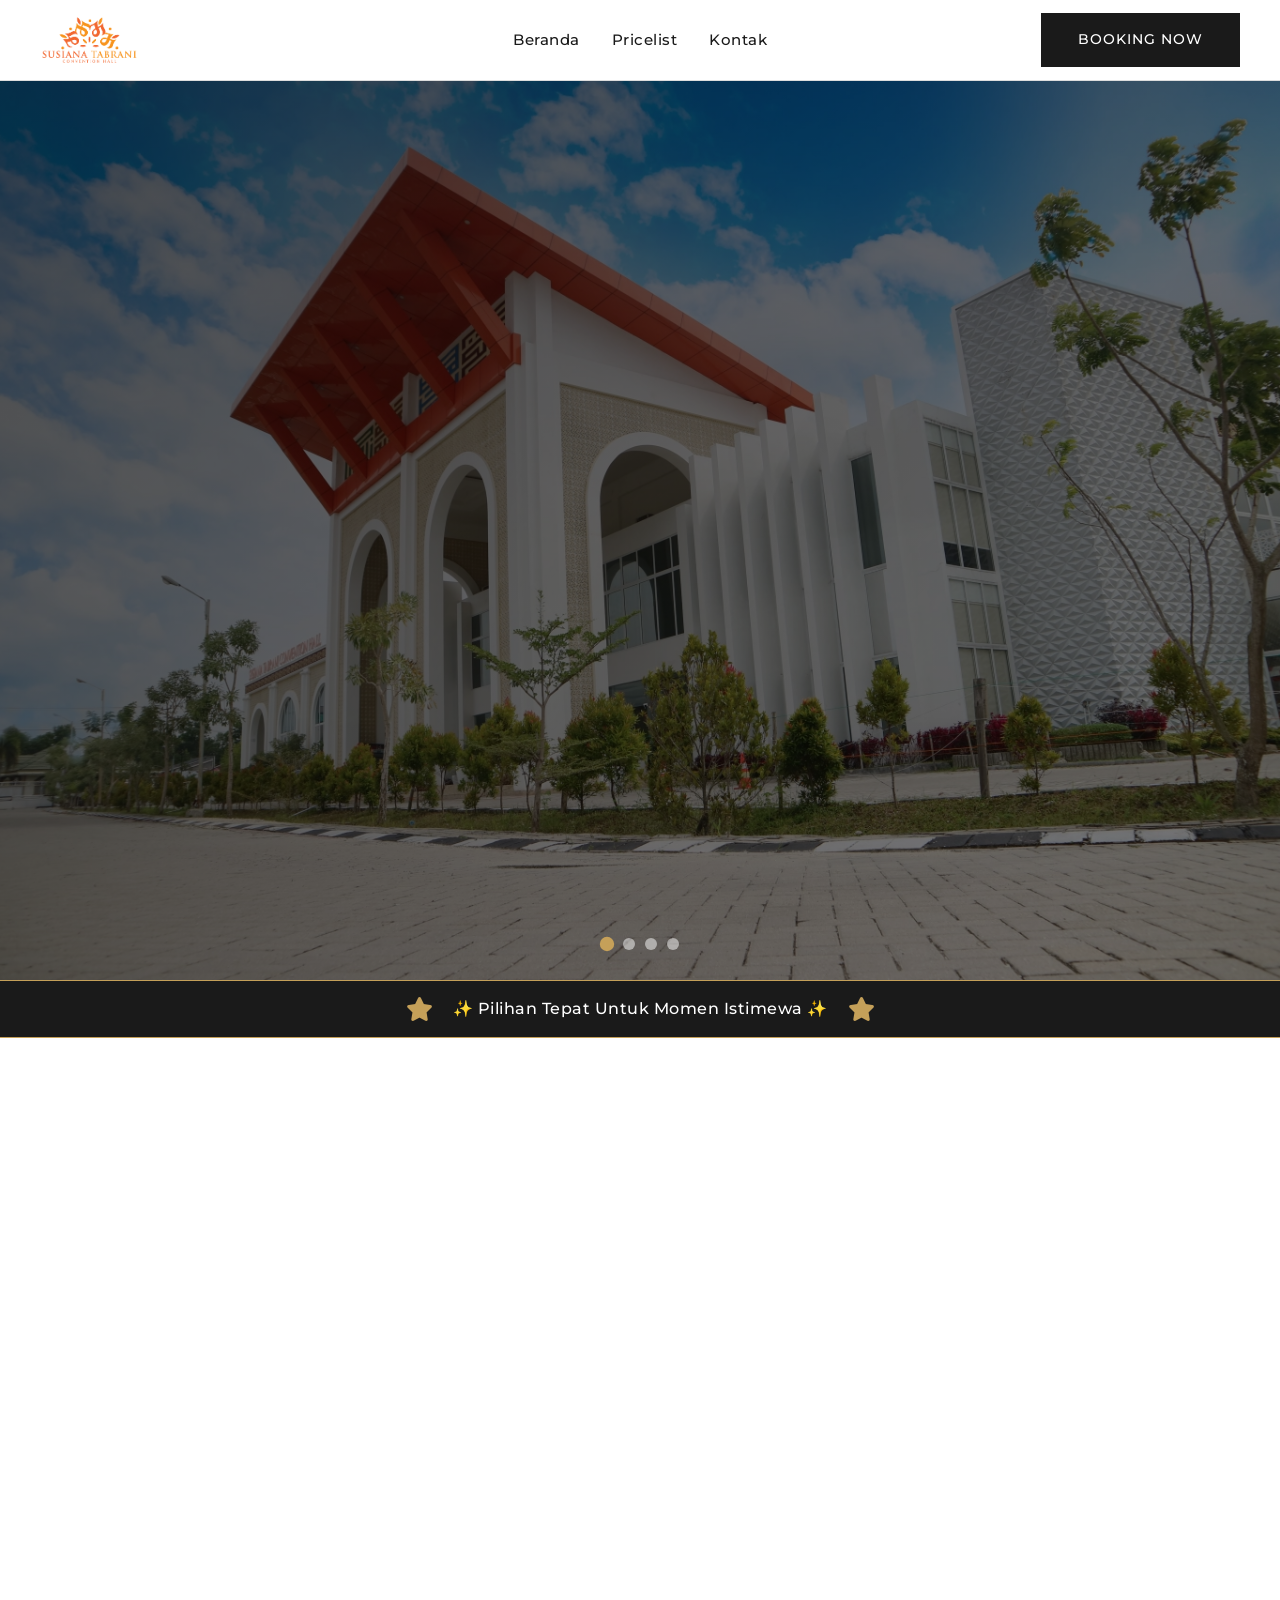
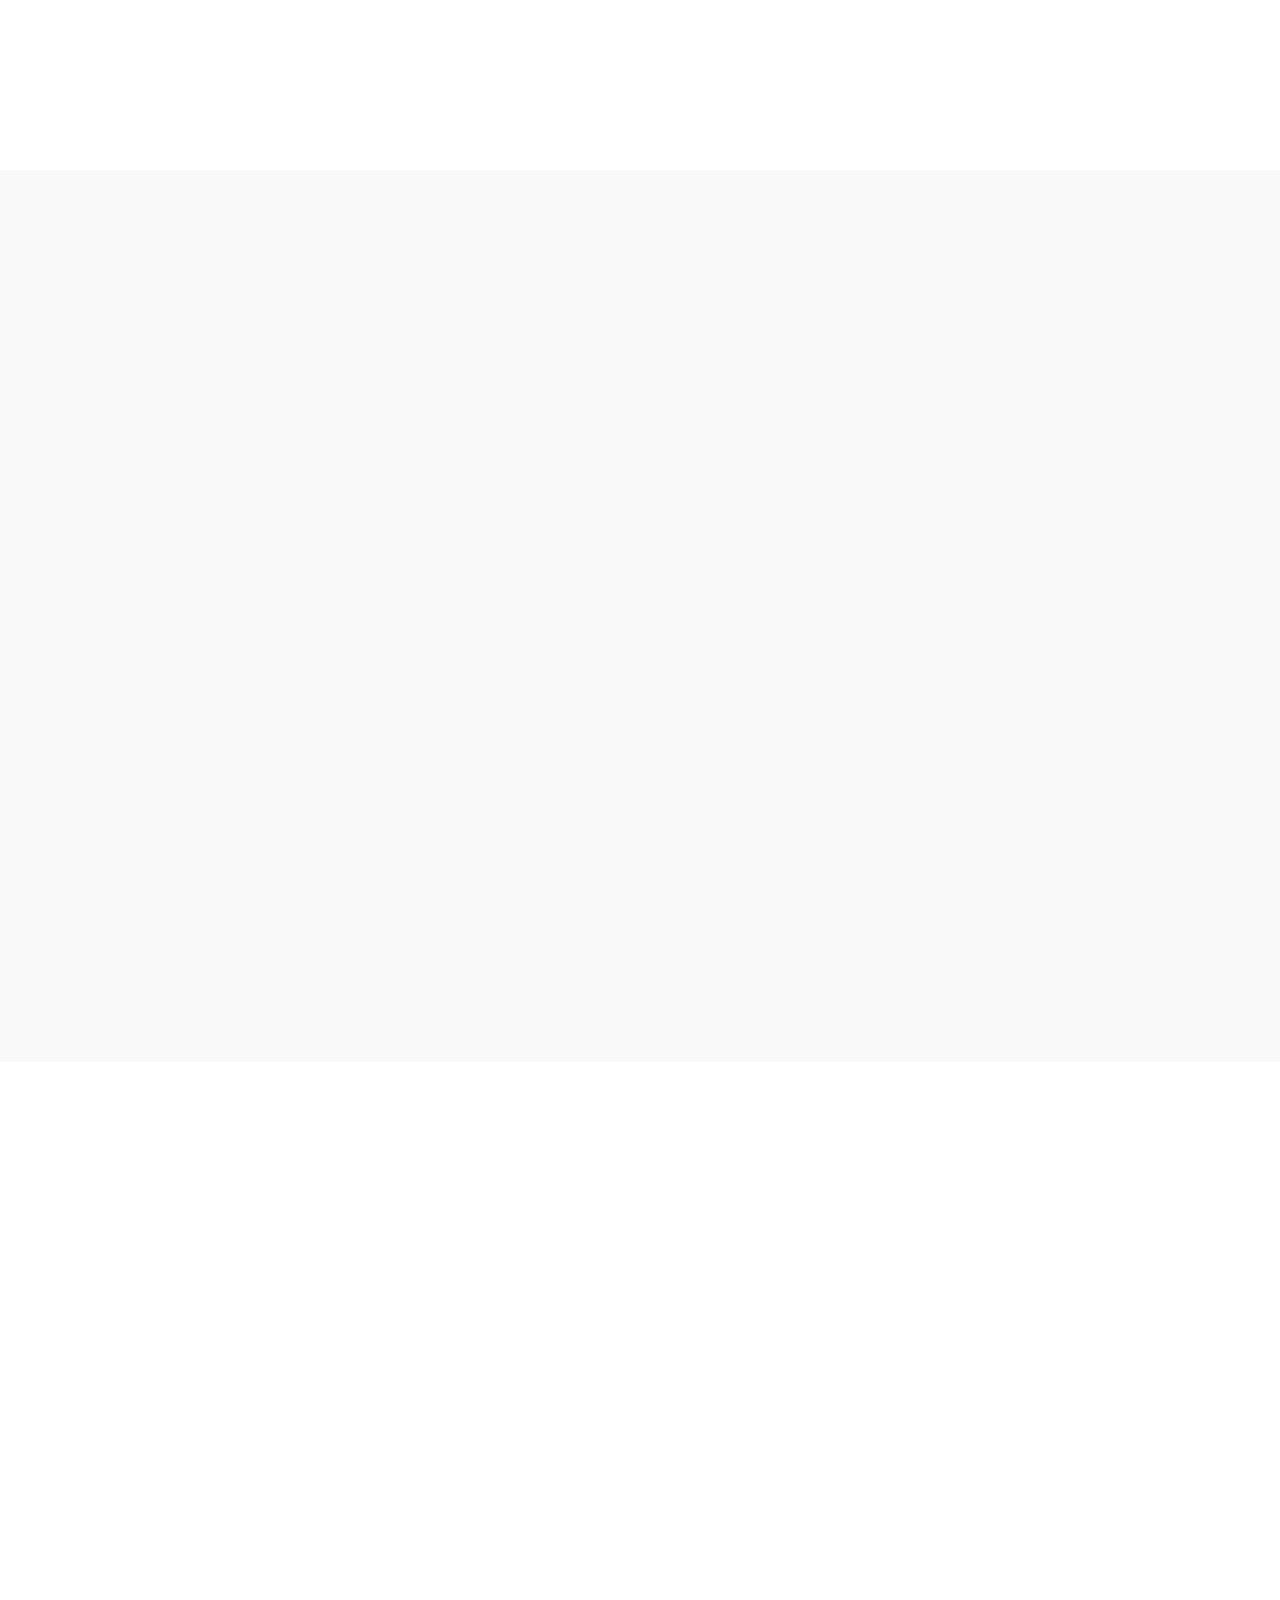
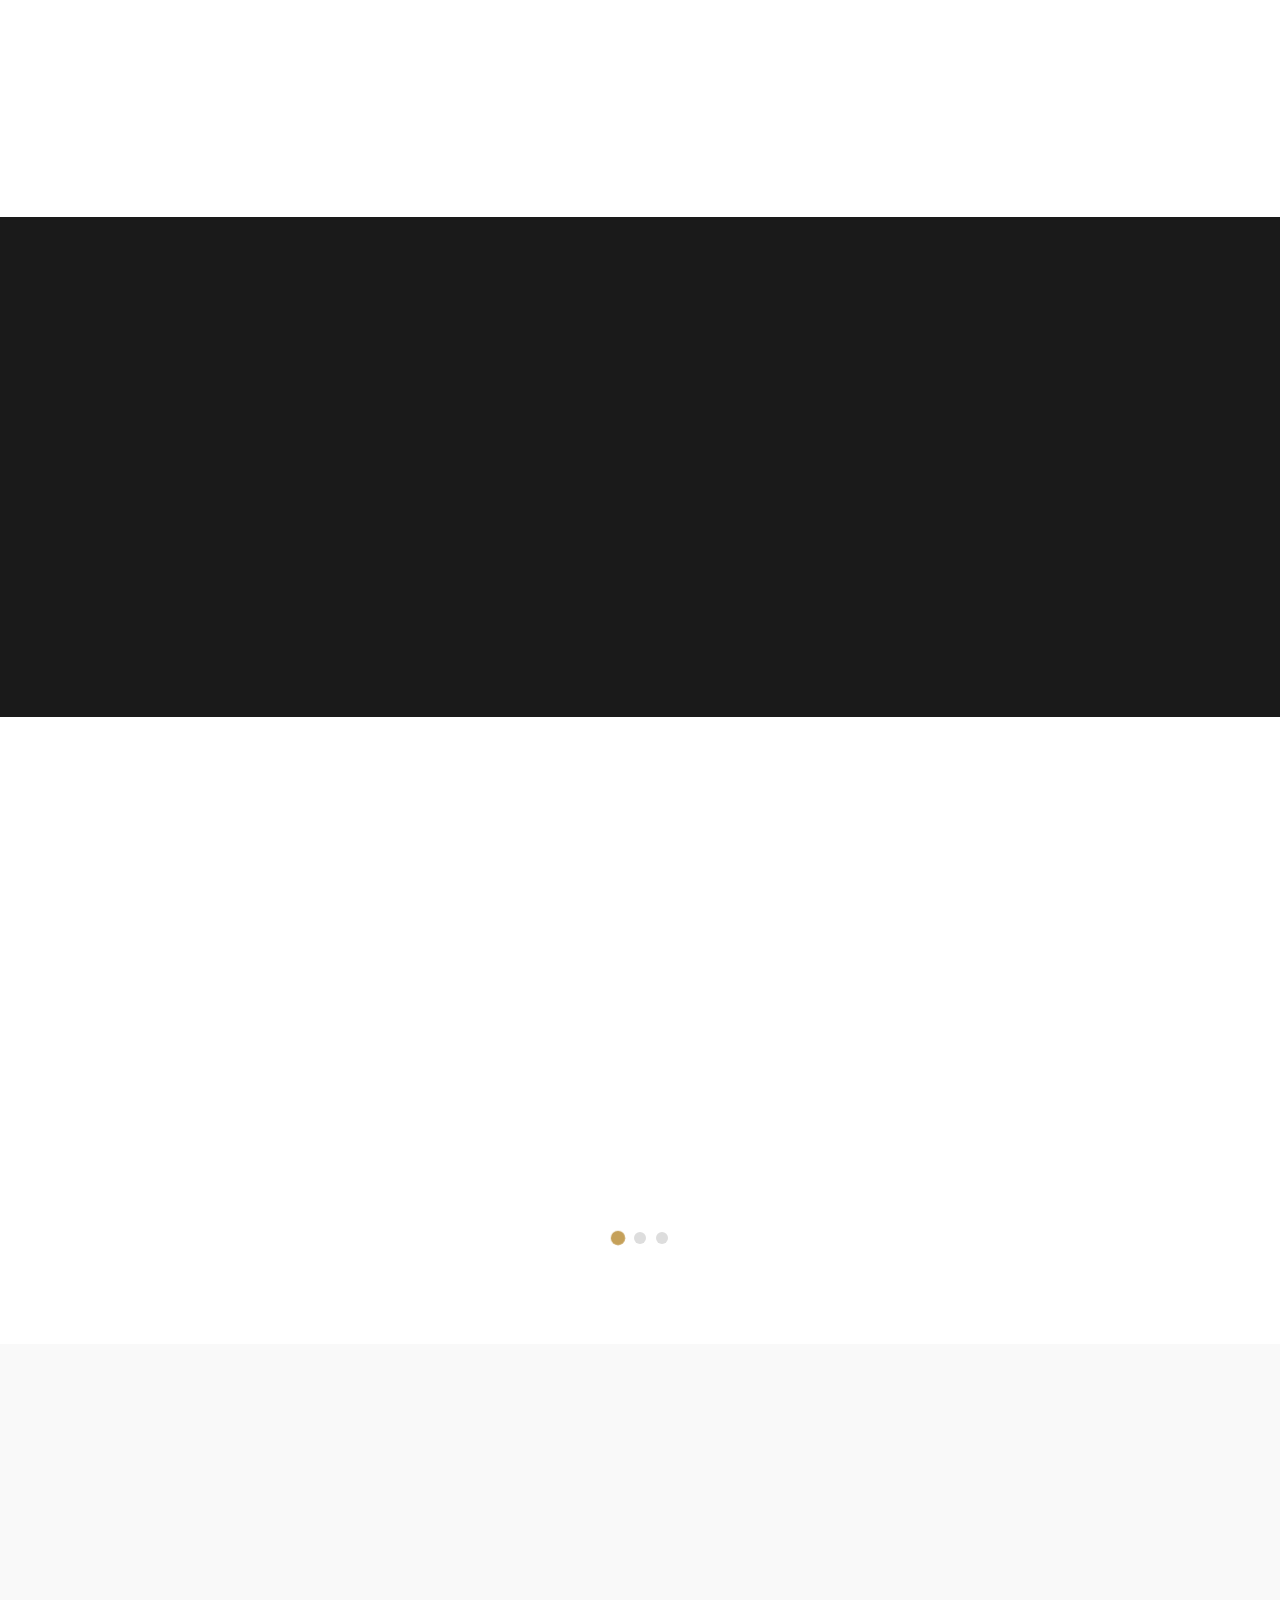
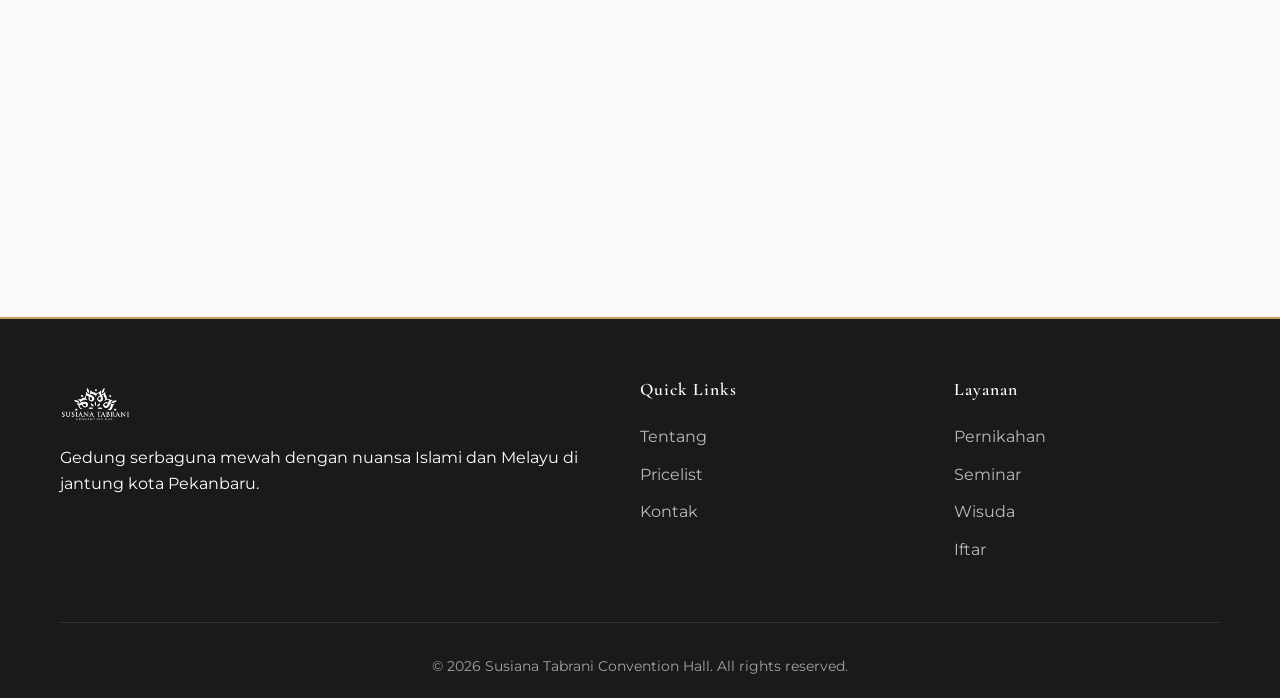
==== commit ab61c86c: "baru lagi" ====
--- a/index.html
+++ b/index.html
@@ -25,43 +25,6 @@
     <link rel="stylesheet" href="assets/css/style.css">
 
     <!-- CSS tambahan untuk memusatkan navbar secara sempurna -->
-    <style>
-        /* Buat header container sebagai relative anchor */
-        .header-container {
-            position: relative;
-            display: flex;
-            justify-content: space-between;
-            align-items: center;
-        }
-        /* Menu desktop diposisikan absolute di tengah horizontal */
-        .nav-desktop {
-            position: absolute;
-            left: 50%;
-            transform: translateX(-50%);
-            white-space: nowrap; /* Mencegah menu turun ke bawah */
-        }
-        /* Pastikan list menu tetap rapi */
-        .nav-desktop ul {
-            display: flex;
-            gap: 2rem;
-            margin: 0;
-            padding: 0;
-        }
-        /* Tombol dan logo tetap di sisi kiri/kanan */
-        .logo, .header-right {
-            flex-shrink: 0;
-            z-index: 1;
-        }
-        /* Responsif: sembunyikan menu desktop di mobile, tampilkan mobile nav */
-        @media (max-width: 992px) {
-            .nav-desktop {
-                display: none;
-            }
-            .header-container {
-                justify-content: space-between;
-            }
-        }
-    </style>
 </head>
 
 <body>
@@ -103,7 +66,8 @@
             <li><a href="#home" class="mobile-nav-link">Beranda</a></li>
             <li><a href="assets/menu/catalog.html" class="mobile-nav-link">Pricelist</a></li>
             <li><a href="#contact" class="mobile-nav-link">Kontak</a></li>
-            <li><a href="assets/menu/reservasi/reservasi.php" class="btn btn-primary" style="margin-top:1rem;">Booking Now</a></li>
+            <li><a href="assets/menu/reservasi/reservasi.php" class="btn btn-primary" style="margin-top:1rem;">Booking
+                    Now</a></li>
         </ul>
     </div>
 
@@ -319,7 +283,7 @@
                             <li><i class="fas fa-check-circle"></i> Area taman privat</li>
                         </ul>
                         <div class="pricing-footer">
-                             <a href="assets/menu/catalog.html" class="btn btn-primary">Book Now</a>
+                            <a href="assets/menu/catalog.html" class="btn btn-primary">Book Now</a>
                         </div>
                     </div>
                 </div>
@@ -415,16 +379,20 @@
                     <p>Kami siap membantu mewujudkan acara impian Anda. Silakan hubungi kami melalui formulir atau
                         kontak di bawah.</p>
                     <div class="info-details">
-                        <p><i class="fas fa-map-marker-alt"></i> Jl. HR. Soebrantas, Pekanbaru (pusat kota)</p>
+                        <p><i class="fas fa-map-marker-alt"></i> Jl. Bakti No.32, Tengkerang Barat,
+
+                            Marpoyan Damai, Pekanbaru City,
+
+                            Riau 28289</p>
                         <p><i class="fas fa-phone"></i> <a href="tel:+6276138762">(0761) 38762</a> / <a
-                                href="https://wa.me/628116900026">0811-6900-026</a></p>
-                        <p><i class="fas fa-envelope"></i> <a href="mailto:info@stch.com">info@stch.com</a></p>
+                                href="https://wa.me/62811763566">0811-763-566</a></p>
+                        <p><i class="fas fa-envelope"></i> <a
+                                href="mailto:info@stch.com">susianatabrani.conventionhall@gmail.com</a></p>
                     </div>
                     <div class="social-links">
-                        <a href="#"><i class="fab fa-facebook-f"></i></a>
-                        <a href="#"><i class="fab fa-instagram"></i></a>
-                        <a href="#"><i class="fab fa-youtube"></i></a>
-                        <a href="#"><i class="fab fa-whatsapp"></i></a>
+                        <a href="https://www.facebook.com/susianatabrani.conventionhall.3"><i class="fab fa-facebook-f"></i></a>
+                        <a href="https://www.instagram.com/susianatabrani_conventionhall/"><i class="fab fa-instagram"></i></a>
+                        <a href="https://wa.me/62811763566"><i class="fab fa-whatsapp"></i></a>
                     </div>
                 </div>
                 <div class="contact-form" data-aos="fade-left">
@@ -469,7 +437,7 @@
                 </div>
             </div>
             <div class="footer-bottom">
-                <p>&copy; 2025 Susiana Tabrani Convention Hall. All rights reserved.</p>
+                <p>&copy; 2026 Susiana Tabrani Convention Hall. All rights reserved.</p>
             </div>
         </div>
     </footer>
--- a/assets/css/style.css
+++ b/assets/css/style.css
@@ -158,27 +158,34 @@
     color: var(--white);
 }
 
-/* ========== HEADER ========== */
+/* ========== HEADER (GABUNGAN DARI INDEX.HTML DAN CATALOG.HTML) ========== */
 header {
     position: fixed;
     top: 0;
     left: 0;
     width: 100%;
-    background: rgb(255, 255, 255);
+    background: rgba(255, 255, 255, 0.98);
     backdrop-filter: blur(10px);
     z-index: 1000;
     border-bottom: 1px solid var(--light-gray);
 }
 
 .header-container {
+    position: relative;
     display: flex;
     justify-content: space-between;
     align-items: center;
     padding: 5px 0;
 }
 
+.logo {
+    flex-shrink: 0;
+    z-index: 1;
+}
+
 .logo img {
     height: 70px;
+    display: block;
 }
 
 img {
@@ -187,10 +194,19 @@
     display: block;
 }
 
+.nav-desktop {
+    position: absolute;
+    left: 50%;
+    transform: translateX(-50%);
+    white-space: nowrap;
+}
+
 .nav-desktop ul {
     display: flex;
     list-style: none;
     gap: 2rem;
+    margin: 0;
+    padding: 0;
 }
 
 .nav-link {
@@ -200,6 +216,7 @@
     padding: 5px 0;
     font-size: 0.95rem;
     letter-spacing: 0.5px;
+    text-decoration: none;
 }
 
 .nav-link::after {
@@ -221,7 +238,9 @@
 .header-right {
     display: flex;
     align-items: center;
-    gap: 1.5rem;
+    gap: 1.2rem;
+    flex-shrink: 0;
+    z-index: 1;
 }
 
 .mobile-menu-btn {
@@ -231,6 +250,7 @@
     font-size: 1.5rem;
     color: var(--black);
     cursor: pointer;
+    padding: 5px;
 }
 
 /* ========== MOBILE NAV ========== */
@@ -248,6 +268,7 @@
 
 .mobile-nav.active {
     left: 0;
+    overflow-y: auto;
 }
 
 .mobile-nav-header {
@@ -257,11 +278,16 @@
     margin-bottom: 2rem;
 }
 
+.mobile-nav-header .logo img {
+    height: 55px;
+}
+
 .mobile-nav-close {
     background: none;
     border: none;
-    font-size: 1.5rem;
+    font-size: 1.8rem;
     cursor: pointer;
+    color: var(--black);
 }
 
 .mobile-nav-links {
@@ -273,10 +299,11 @@
     padding: 15px 0;
     font-size: 1.2rem;
     border-bottom: 1px solid var(--light-gray);
-    color: var(--black);
-}
-
-/* ========== HERO ========== */
+    text-decoration: none;
+    color: var(--black);
+}
+
+/* ========== HERO (INDEX) ========== */
 .hero {
     height: 100vh;
     min-height: 600px;
@@ -574,7 +601,7 @@
     font-size: 0.95rem;
 }
 
-/* ========== PRICING ========== */
+/* ========== PRICING (INDEX) ========== */
 .pricing {
     padding: 100px 0;
     background: white;
@@ -958,6 +985,7 @@
 .footer-links a {
     color: rgba(255, 255, 255, 0.7);
     transition: var(--transition);
+    text-decoration: none;
 }
 
 .footer-links a:hover {
@@ -973,6 +1001,410 @@
     color: rgba(255, 255, 255, 0.6);
 }
 
+/* ========== CSS KHUSUS UNTUK HALAMAN CATALOG (PRICELIST) ========== */
+/* Hero Pricelist */
+.pricelist-hero {
+    background: linear-gradient(135deg, #1a1a1a 0%, #2c2c2c 100%);
+    padding: 140px 0 60px;
+    text-align: center;
+    color: white;
+    margin-bottom: 40px;
+    position: relative;
+    overflow: hidden;
+}
+
+.pricelist-hero::before {
+    content: '';
+    position: absolute;
+    top: 0;
+    left: 0;
+    width: 100%;
+    height: 100%;
+    background: url('data:image/svg+xml;utf8,<svg xmlns="http://www.w3.org/2000/svg" viewBox="0 0 1440 320"><path fill="%23C5A059" fill-opacity="0.05" d="M0,96L48,112C96,128,192,160,288,160C384,160,480,128,576,122.7C672,117,768,139,864,154.7C960,171,1056,181,1152,165.3C1248,149,1344,107,1392,85.3L1440,64L1440,320L1392,320C1344,320,1248,320,1152,320C1056,320,960,320,864,320C768,320,672,320,576,320C480,320,384,320,288,320C192,320,96,320,48,320L0,320Z"></path></svg>') no-repeat bottom;
+    background-size: cover;
+    opacity: 0.3;
+}
+
+.pricelist-hero h1 {
+    font-family: var(--font-heading);
+    font-size: 3.2rem;
+    color: var(--gold);
+    margin-bottom: 1rem;
+}
+
+.pricelist-hero p {
+    font-size: 1.2rem;
+    max-width: 700px;
+    margin: 0 auto;
+    opacity: 0.9;
+}
+
+/* Catalog Layout */
+.catalog-layout {
+    display: grid;
+    grid-template-columns: 280px 1fr;
+    gap: 40px;
+    align-items: start;
+    /* penting untuk sticky */
+}
+
+.catalog-sidebar {
+    background: white;
+    padding: 30px 20px;
+    border-radius: 16px;
+    box-shadow: var(--shadow);
+    border: 1px solid rgba(197, 160, 89, 0.2);
+    position: sticky;
+    top: 100px;
+    height: fit-content;
+}
+
+.catalog-sidebar h3 {
+    font-family: var(--font-heading);
+    font-size: 1.6rem;
+    margin-bottom: 20px;
+    color: var(--black);
+    border-left: 4px solid var(--gold);
+    padding-left: 15px;
+}
+
+.catalog-sidebar ul {
+    list-style: none;
+}
+
+.catalog-sidebar li {
+    margin-bottom: 12px;
+}
+
+.catalog-sidebar a {
+    display: flex;
+    align-items: center;
+    gap: 12px;
+    padding: 10px 15px;
+    color: var(--gray);
+    font-weight: 500;
+    border-radius: 12px;
+    transition: var(--transition);
+    text-decoration: none;
+    background: var(--offwhite);
+}
+
+.catalog-sidebar a i {
+    color: var(--gold);
+    width: 24px;
+    font-size: 1.1rem;
+}
+
+.catalog-sidebar a:hover,
+.catalog-sidebar a.active-cat {
+    background: var(--gold);
+    color: var(--black);
+    transform: translateX(5px);
+}
+
+.catalog-sidebar a:hover i,
+.catalog-sidebar a.active-cat i {
+    color: var(--black);
+}
+
+.contact-sidebar-card {
+    margin-top: 30px;
+    background: linear-gradient(135deg, #f9f5eb, #fff);
+    padding: 20px;
+    border-radius: 16px;
+    text-align: center;
+    border: 1px solid var(--gold);
+}
+
+.contact-sidebar-card h4 {
+    font-family: var(--font-heading);
+    margin-bottom: 10px;
+}
+
+.contact-sidebar-card .btn-outline-gold {
+    background: transparent;
+    border: 1px solid var(--gold);
+    color: var(--gold);
+    padding: 8px 20px;
+    border-radius: 40px;
+    font-weight: 600;
+    display: inline-block;
+    margin-top: 12px;
+    text-decoration: none;
+    transition: 0.3s;
+}
+
+.contact-sidebar-card .btn-outline-gold:hover {
+    background: var(--gold);
+    color: var(--black);
+}
+
+/* Product Section */
+.product-section {
+    margin-bottom: 60px;
+}
+
+.product-section h3 {
+    font-family: var(--font-heading);
+    font-size: 2rem;
+    margin-bottom: 30px;
+    color: var(--black);
+    position: relative;
+    display: inline-block;
+}
+
+.product-section h3::after {
+    content: '';
+    position: absolute;
+    bottom: -8px;
+    left: 0;
+    width: 70px;
+    height: 3px;
+    background: var(--gold);
+}
+
+.product-grid {
+    display: grid;
+    grid-template-columns: repeat(auto-fill, minmax(270px, 1fr));
+    gap: 30px;
+}
+
+.product-card {
+    background: white;
+    border-radius: 20px;
+    overflow: hidden;
+    transition: var(--transition);
+    box-shadow: var(--shadow);
+    border: 1px solid rgba(0, 0, 0, 0.05);
+    position: relative;
+}
+
+.product-card:hover {
+    transform: translateY(-8px);
+    box-shadow: var(--shadow-hover);
+    border-color: var(--gold);
+}
+
+.badge-offer {
+    position: absolute;
+    top: 15px;
+    left: 15px;
+    background: var(--gold);
+    color: var(--black);
+    padding: 5px 14px;
+    border-radius: 30px;
+    font-size: 0.7rem;
+    font-weight: bold;
+    z-index: 2;
+    letter-spacing: 1px;
+    box-shadow: 0 2px 8px rgba(0, 0, 0, 0.1);
+}
+
+.product-image {
+    height: 220px;
+    overflow: hidden;
+    position: relative;
+    background: #f0f0f0;
+}
+
+.product-image img {
+    width: 100%;
+    height: 100%;
+    object-fit: cover;
+    transition: transform 0.5s ease;
+}
+
+.product-card:hover .product-image img {
+    transform: scale(1.08);
+}
+
+.product-info {
+    padding: 20px 18px 22px;
+}
+
+.product-title {
+    font-family: var(--font-heading);
+    font-size: 1.25rem;
+    font-weight: 700;
+    margin-bottom: 8px;
+    color: var(--black);
+}
+
+.product-meta {
+    display: flex;
+    align-items: center;
+    gap: 12px;
+    margin: 10px 0;
+    font-size: 0.8rem;
+    color: var(--gold);
+    font-weight: 500;
+}
+
+.product-meta i {
+    margin-right: 4px;
+}
+
+.product-price {
+    font-size: 1.4rem;
+    font-weight: 700;
+    color: var(--gold);
+    margin: 12px 0;
+}
+
+.product-desc {
+    font-size: 0.85rem;
+    color: #5a5a5a;
+    margin-bottom: 18px;
+    line-height: 1.4;
+    display: -webkit-box;
+    -webkit-line-clamp: 2;
+    -webkit-box-orient: vertical;
+    overflow: hidden;
+}
+
+.btn-small {
+    background: var(--black);
+    color: white;
+    border: none;
+    padding: 10px 20px;
+    font-size: 0.8rem;
+    text-transform: uppercase;
+    letter-spacing: 1px;
+    cursor: pointer;
+    transition: var(--transition);
+    width: 100%;
+    border-radius: 40px;
+    font-weight: 500;
+}
+
+.btn-small:hover {
+    background: var(--gold);
+    color: var(--black);
+}
+
+/* CTA Banner (optional) */
+.cta-banner {
+    background: linear-gradient(120deg, #1e1e1e, #2a2a2a);
+    border-radius: 24px;
+    padding: 50px 40px;
+    text-align: center;
+    margin: 40px 0 60px;
+    border: 1px solid var(--gold);
+}
+
+.cta-banner h3 {
+    font-family: var(--font-heading);
+    font-size: 2rem;
+    color: var(--gold);
+    margin-bottom: 15px;
+}
+
+.cta-banner p {
+    color: #ddd;
+    max-width: 600px;
+    margin: 0 auto 25px;
+}
+
+/* Modal Popup (untuk catalog) */
+.modal-overlay {
+    position: fixed;
+    top: 0;
+    left: 0;
+    width: 100%;
+    height: 100%;
+    background-color: rgba(0, 0, 0, 0.8);
+    backdrop-filter: blur(5px);
+    display: flex;
+    align-items: center;
+    justify-content: center;
+    z-index: 9999;
+    visibility: hidden;
+    opacity: 0;
+    transition: 0.3s;
+    pointer-events: none;
+}
+
+.modal-overlay.active {
+    visibility: visible;
+    opacity: 1;
+    pointer-events: auto;
+}
+
+.modal-container {
+    background: white;
+    width: 90%;
+    max-width: 550px;
+    border-radius: 28px;
+    overflow: hidden;
+    transform: scale(0.9);
+    transition: transform 0.25s cubic-bezier(0.2, 0.9, 0.4, 1.1);
+}
+
+.modal-overlay.active .modal-container {
+    transform: scale(1);
+}
+
+.modal-header {
+    display: flex;
+    justify-content: space-between;
+    align-items: center;
+    padding: 1.2rem 1.8rem;
+    background: #fff;
+    border-bottom: 1px solid #eee;
+}
+
+.modal-header h3 {
+    font-family: 'Cormorant Garamond', serif;
+    font-size: 1.8rem;
+    color: #1e2a2e;
+}
+
+.modal-close-btn {
+    background: none;
+    border: none;
+    font-size: 2rem;
+    cursor: pointer;
+    color: #888;
+}
+
+.modal-body {
+    padding: 1.8rem;
+}
+
+.modal-detail-list {
+    background: #f9f5eb;
+    padding: 1rem;
+    border-radius: 20px;
+    margin-top: 1rem;
+}
+
+.modal-footer {
+    padding: 0 1.5rem 1.8rem 1.5rem;
+    display: flex;
+    justify-content: flex-end;
+}
+
+.btn-book-now {
+    background: var(--gold);
+    color: var(--black);
+    border: none;
+    padding: 12px 28px;
+    border-radius: 40px;
+    font-weight: 700;
+    font-size: 1rem;
+    cursor: pointer;
+    transition: 0.2s;
+    text-decoration: none;
+    display: inline-block;
+    text-align: center;
+    font-family: var(--font-body);
+}
+
+.btn-book-now:hover {
+    background: #a5823e;
+    transform: scale(1.02);
+}
+
 /* ========== RESPONSIVE ========== */
 @media (max-width: 1024px) {
     .nav-desktop {
@@ -1001,6 +1433,36 @@
     .hero-content h1 {
         font-size: 3rem;
     }
+
+    .header-container {
+        padding: 5px 15px;
+        gap: 12px;
+    }
+
+    .btn-primary {
+        padding: 8px 18px;
+        font-size: 0.8rem;
+    }
+}
+
+@media (max-width: 992px) {
+    .catalog-layout {
+        grid-template-columns: 1fr;
+    }
+
+    .catalog-sidebar {
+        position: static;
+        margin-bottom: 30px;
+    }
+
+    .pricelist-hero h1 {
+        font-size: 2.5rem;
+    }
+
+    .footer-content {
+        grid-template-columns: 1fr;
+        /* text-align: center; dihapus agar sesuai style.css asli */
+    }
 }
 
 @media (max-width: 768px) {
@@ -1029,6 +1491,41 @@
         max-width: 250px;
         margin: 0 auto;
     }
+
+    .header-container {
+        padding: 5px 12px;
+        gap: 8px;
+    }
+
+    .logo img {
+        height: 55px;
+    }
+
+    .header-right {
+        gap: 0.8rem;
+    }
+
+    .btn-primary {
+        padding: 6px 14px;
+        font-size: 0.7rem;
+        letter-spacing: 0.5px;
+    }
+
+    .mobile-menu-btn {
+        font-size: 1.4rem;
+    }
+
+    .product-grid {
+        grid-template-columns: 1fr;
+    }
+
+    .cta-banner {
+        padding: 30px 20px;
+    }
+
+    .pricelist-hero {
+        padding: 110px 0 40px;
+    }
 }
 
 @media (max-width: 480px) {
@@ -1047,518 +1544,35 @@
     .hero-content p {
         font-size: 1rem;
     }
-}
-
-.container .slide .item {
-    width: 165px;
-    height: 250px;
-    position: absolute;
-    top: 50%;
-    transform: translate(0, -50%);
-    border-radius: 20px;
-    box-shadow: 0 30px 50px #505050;
-    background-position: 50% 50%;
-    background-size: cover;
-    display: inline-block;
-    transition: 0.5s;
-}
-
-.slide .item:nth-child(1),
-.slide .item:nth-child(2) {
-    top: 0;
-    left: 0;
-    transform: translate(0, 0);
-    border-radius: 0;
-    width: 100%;
-    height: 100%;
-    -webkit-transform: translate(0, 0);
-    -moz-transform: translate(0, 0);
-    -ms-transform: translate(0, 0);
-    -o-transform: translate(0, 0);
-    -webkit-border-radius: 0;
-    -moz-border-radius: 0;
-    -ms-border-radius: 0;
-    -o-border-radius: 0;
-}
-
-.slide .item:nth-child(3) {
-    left: 50%;
-}
-
-.slide .item:nth-child(4) {
-    left: calc(50% + 210px);
-}
-
-.slide .item:nth-child(5) {
-    left: calc(50% + 430px);
-}
-
-.slide .item:nth-child(n + 6) {
-    left: calc(50% + 650px);
-    opacity: 0;
-}
-
-.item .content {
-    position: absolute;
-    top: 50%;
-    left: 100px;
-    width: 300px;
-    text-align: left;
-    color: #eee;
-    transform: translate(0, -50%);
-    font-family: system-ui;
-    display: none;
-    -webkit-transform: translate(0, -50%);
-    -moz-transform: translate(0, -50%);
-    -ms-transform: translate(0, -50%);
-    -o-transform: translate(0, -50%);
-}
-
-.slide .item:nth-child(2) .content {
-    display: block;
-}
-
-.content .name {
-    font-size: 40px;
-    text-transform: uppercase;
-    font-weight: bold;
-    opacity: 0;
-    animation: animate 1s ease-in-out 1 forwards;
-    -webkit-animation: animate 1s ease-in-out 1 forwards;
-}
-
-.content .des {
-    margin-top: 10px;
-    margin-bottom: 20px;
-    opacity: 0;
-    animation: animate 1s ease-in-out 0.3s 1 forwards;
-    -webkit-animation: animate 1s ease-in-out 0.3s 1 forwards;
-}
-
-.content button {
-    padding: 10px 20px;
-    border: none;
-    cursor: pointer;
-    opacity: 0;
-    animation: animate 1s ease-in-out 0.6s 1 forwards;
-    -webkit-animation: animate 1s ease-in-out 0.6s 1 forwards;
-}
-
-@keyframes animate {
-    from {
-        opacity: 0;
-        transform: translate(0, 100px);
-        filter: blur(33px);
-        -webkit-transform: translate(0, 100px);
-        -moz-transform: translate(0, 100px);
-        -ms-transform: translate(0, 100px);
-        -o-transform: translate(0, 100px);
-        -webkit-filter: blur(33px);
-    }
-
-    to {
-        opacity: 1;
-        transform: translate(0);
-        filter: blur(0);
-        -webkit-transform: translate(0);
-        -moz-transform: translate(0);
-        -ms-transform: translate(0);
-        -o-transform: translate(0);
-        -webkit-filter: blur(0);
-    }
-}
-
-.button {
-    width: 100%;
-    text-align: center;
-    position: absolute;
-    bottom: 20px;
-}
-
-.button button {
-    width: 40px;
-    height: 35px;
-    border-radius: 8px;
-    border: none;
-    cursor: pointer;
-    margin: 0 5px;
-    border: 1px solid #000;
-    transition: 0.3s;
-    -webkit-border-radius: 8px;
-    -moz-border-radius: 8px;
-    -ms-border-radius: 8px;
-    -o-border-radius: 8px;
-    -webkit-transition: 0.3s;
-    -moz-transition: 0.3s;
-    -ms-transition: 0.3s;
-    -o-transition: 0.3s;
-}
-
-.button button:hover {
-    background: #ababab;
-    color: #fff;
-}
-
-/* E-Catalog dengan gaya e-shopper */
-.e-catalog {
-    padding: 80px 0;
-    background: #fff;
-}
-
-.catalog-layout {
-    display: grid;
-    grid-template-columns: 250px 1fr;
-    gap: 30px;
-}
-
-/* Sidebar Kategori */
-.catalog-sidebar {
-    background: #f8f8f8;
-    padding: 25px 20px;
-    border: 1px solid #e5e5e5;
-}
-
-.catalog-sidebar h3 {
-    font-family: var(--font-heading);
-    font-size: 1.4rem;
-    margin-bottom: 20px;
-    color: var(--black);
-    border-bottom: 2px solid var(--gold);
-    padding-bottom: 10px;
-}
-
-.catalog-sidebar ul {
-    list-style: none;
-}
-
-.catalog-sidebar li {
-    margin-bottom: 12px;
-}
-
-.catalog-sidebar a {
-    color: var(--gray);
-    font-weight: 400;
-    transition: var(--transition);
-    display: block;
-    padding: 5px 0;
-}
-
-.catalog-sidebar a:hover {
-    color: var(--gold);
-    padding-left: 8px;
-}
-
-/* Banner Utama */
-.catalog-banner {
-    background: linear-gradient(rgba(0, 0, 0, 0.6), rgba(0, 0, 0, 0.6)), url('assets/img_3538.jpg') center/cover;
-    color: white;
-    padding: 50px 30px;
-    margin-bottom: 40px;
-    text-align: left;
-}
-
-.catalog-banner h4 {
-    font-family: var(--font-heading);
-    color: var(--gold);
-    font-size: 1.2rem;
-    letter-spacing: 2px;
-    margin-bottom: 10px;
-}
-
-.catalog-banner h2 {
-    font-family: var(--font-heading);
-    color: white;
-    font-size: 2.5rem;
-    margin-bottom: 15px;
-}
-
-.catalog-banner p {
-    max-width: 500px;
-    margin-bottom: 20px;
-    opacity: 0.9;
-}
-
-.catalog-banner .btn {
-    background: var(--gold);
-    color: var(--black);
-    border: none;
-    padding: 12px 30px;
-}
-
-.catalog-banner .btn:hover {
-    background: var(--black);
-    color: var(--gold);
-}
-
-/* Grid Produk */
-.product-section {
-    margin-bottom: 50px;
-}
-
-.product-section h3 {
-    font-family: var(--font-heading);
-    font-size: 1.8rem;
-    margin-bottom: 25px;
-    color: var(--black);
-    position: relative;
-    padding-bottom: 10px;
-}
-
-.product-section h3::after {
-    content: '';
-    position: absolute;
-    bottom: 0;
-    left: 0;
-    width: 60px;
-    height: 2px;
-    background: var(--gold);
-}
-
-.product-grid {
-    display: grid;
-    grid-template-columns: repeat(auto-fit, minmax(200px, 1fr));
-    gap: 25px;
-}
-
-.product-card {
-    background: white;
-    border: 1px solid #eee;
-    transition: var(--transition);
-    text-align: center;
-    padding-bottom: 20px;
-}
-
-.product-card:hover {
-    box-shadow: 0 10px 20px rgba(0, 0, 0, 0.1);
-    transform: translateY(-5px);
-    border-color: var(--gold);
-}
-
-.product-image {
-    width: 100%;
-    height: 200px;
-    overflow: hidden;
-    background: #f4f4f4;
-}
-
-.product-image img {
-    width: 100%;
-    height: 100%;
-    object-fit: cover;
-    transition: transform 0.3s;
-}
-
-.product-card:hover .product-image img {
-    transform: scale(1.05);
-}
-
-.product-title {
-    font-family: var(--font-heading);
-    font-size: 1.1rem;
-    font-weight: 600;
-    margin: 15px 0 5px;
-    color: var(--black);
-}
-
-.product-price {
-    color: var(--gold);
-    font-weight: 600;
-    font-size: 1.1rem;
-    margin-bottom: 15px;
-}
-
-.product-card .btn-small {
-    background: var(--black);
-    color: white;
-    border: none;
-    padding: 8px 20px;
-    font-size: 0.8rem;
-    text-transform: uppercase;
-    letter-spacing: 1px;
-    transition: var(--transition);
-    cursor: pointer;
-}
-
-.product-card .btn-small:hover {
-    background: var(--gold);
-    color: var(--black);
-}
-
-/* Responsif */
-@media (max-width: 992px) {
-    .catalog-layout {
-        grid-template-columns: 1fr;
-    }
-}
-
-@media (max-width: 768px) {
-    .catalog-banner h2 {
-        font-size: 2rem;
-    }
-
-    .product-grid {
-        grid-template-columns: repeat(auto-fit, minmax(150px, 1fr));
-    }
-}
-
-.modal-overlay {
-    position: fixed;
-    top: 0;
-    left: 0;
-    width: 100%;
-    height: 100%;
-    background-color: rgba(0, 0, 0, 0.75);
-    backdrop-filter: blur(4px);
-    display: flex;
-    align-items: center;
-    justify-content: center;
-    z-index: 9999;
-    visibility: hidden;
-    opacity: 0;
-    transition: visibility 0.3s ease, opacity 0.3s ease;
-    pointer-events: none;
-    /* agar tidak mengganggu klik saat tertutup */
-}
-
-.modal-overlay.active {
-    visibility: visible;
-    opacity: 1;
-    pointer-events: auto;
-    /* overlay bisa diklik untuk close */
-}
-
-.modal-container {
-    background: white;
-    width: 90%;
-    max-width: 520px;
-    border-radius: 24px;
-    box-shadow: 0 25px 45px rgba(0, 0, 0, 0.2);
-    overflow: hidden;
-    transform: scale(0.92);
-    transition: transform 0.3s cubic-bezier(0.2, 0.9, 0.4, 1.1), opacity 0.25s ease;
-    opacity: 0;
-    pointer-events: none;
-}
-
-.modal-overlay.active .modal-container {
-    transform: scale(1);
-    opacity: 1;
-    pointer-events: auto;
-}
-
-/* efek appear tambahan pada konten (soft glow) */
-.modal-overlay.active {
-    animation: modalBgFade 0.25s ease-out;
-}
-
-@keyframes modalBgFade {
-    0% {
-        backdrop-filter: blur(0px);
-        background-color: rgba(0, 0, 0, 0);
-    }
-
-    100% {
-        backdrop-filter: blur(4px);
-        background-color: rgba(0, 0, 0, 0.75);
-    }
-}
-
-.modal-header {
-    display: flex;
-    justify-content: space-between;
-    align-items: center;
-    padding: 1.2rem 1.5rem;
-    background: #ffffff;
-    border-bottom: 1px solid #eee;
-}
-
-.modal-header h3 {
-    margin: 0;
-    font-family: 'Cormorant Garamond', serif;
-    font-weight: 600;
-    font-size: 1.6rem;
-    color: #1e2a2e;
-    letter-spacing: -0.2px;
-}
-
-.modal-close-btn {
-    background: transparent;
-    border: none;
-    font-size: 1.8rem;
-    cursor: pointer;
-    color: #888;
-    transition: color 0.2s;
-    width: auto;
-    padding: 0;
-    margin: 0;
-    line-height: 1;
-}
-
-.modal-close-btn:hover {
-    color: #C5A059;
-    background: transparent;
-}
-
-.modal-body {
-    padding: 1.6rem 1.8rem 2rem 1.8rem;
-    font-family: 'Montserrat', sans-serif;
-    color: #2c3e2f;
-    line-height: 1.55;
-}
-
-.modal-desc {
-    margin-bottom: 1.5rem;
-    font-size: 0.95rem;
-    color: #3a4a3f;
-}
-
-.modal-detail-list {
-    background: #f9f5eb;
-    padding: 1rem 1.2rem;
-    border-radius: 16px;
-    margin: 1rem 0 1rem 0;
-    border-left: 4px solid #C5A059;
-}
-
-.modal-detail-list p {
-    margin: 8px 0;
-    display: flex;
-    align-items: center;
-    gap: 10px;
-    font-size: 0.9rem;
-}
-
-.modal-detail-list i {
-    width: 24px;
-    color: #C5A059;
-}
-
-.modal-footer {
-    padding: 0.8rem 1.5rem 1.6rem 1.5rem;
-    display: flex;
-    justify-content: flex-end;
-    border-top: 1px solid #f0e6d5;
-}
-
-.btn-modal-close {
-    background: #C5A059;
-    color: white;
-    border: none;
-    padding: 10px 24px;
-    border-radius: 40px;
-    font-weight: 500;
-    font-size: 0.85rem;
-    cursor: pointer;
-    transition: background 0.2s;
-    width: auto;
-    font-family: 'Montserrat', sans-serif;
-}
-
-.btn-modal-close:hover {
-    background: #a5823e;
-}
-
-/* tidak mengganggu grid / layout awal */
-.btn-small {
-    cursor: pointer;
+
+    .header-container {
+        padding: 5px 10px;
+    }
+
+    .logo img {
+        height: 48px;
+    }
+
+    .btn-primary {
+        padding: 5px 10px;
+        font-size: 0.65rem;
+    }
+
+    .mobile-menu-btn {
+        font-size: 1.3rem;
+    }
+
+    .header-right {
+        gap: 0.5rem;
+    }
+}
+
+@media (max-width: 768px) and (orientation: landscape) {
+    .header-container {
+        padding: 3px 15px;
+    }
+
+    .logo img {
+        height: 50px;
+    }
 }
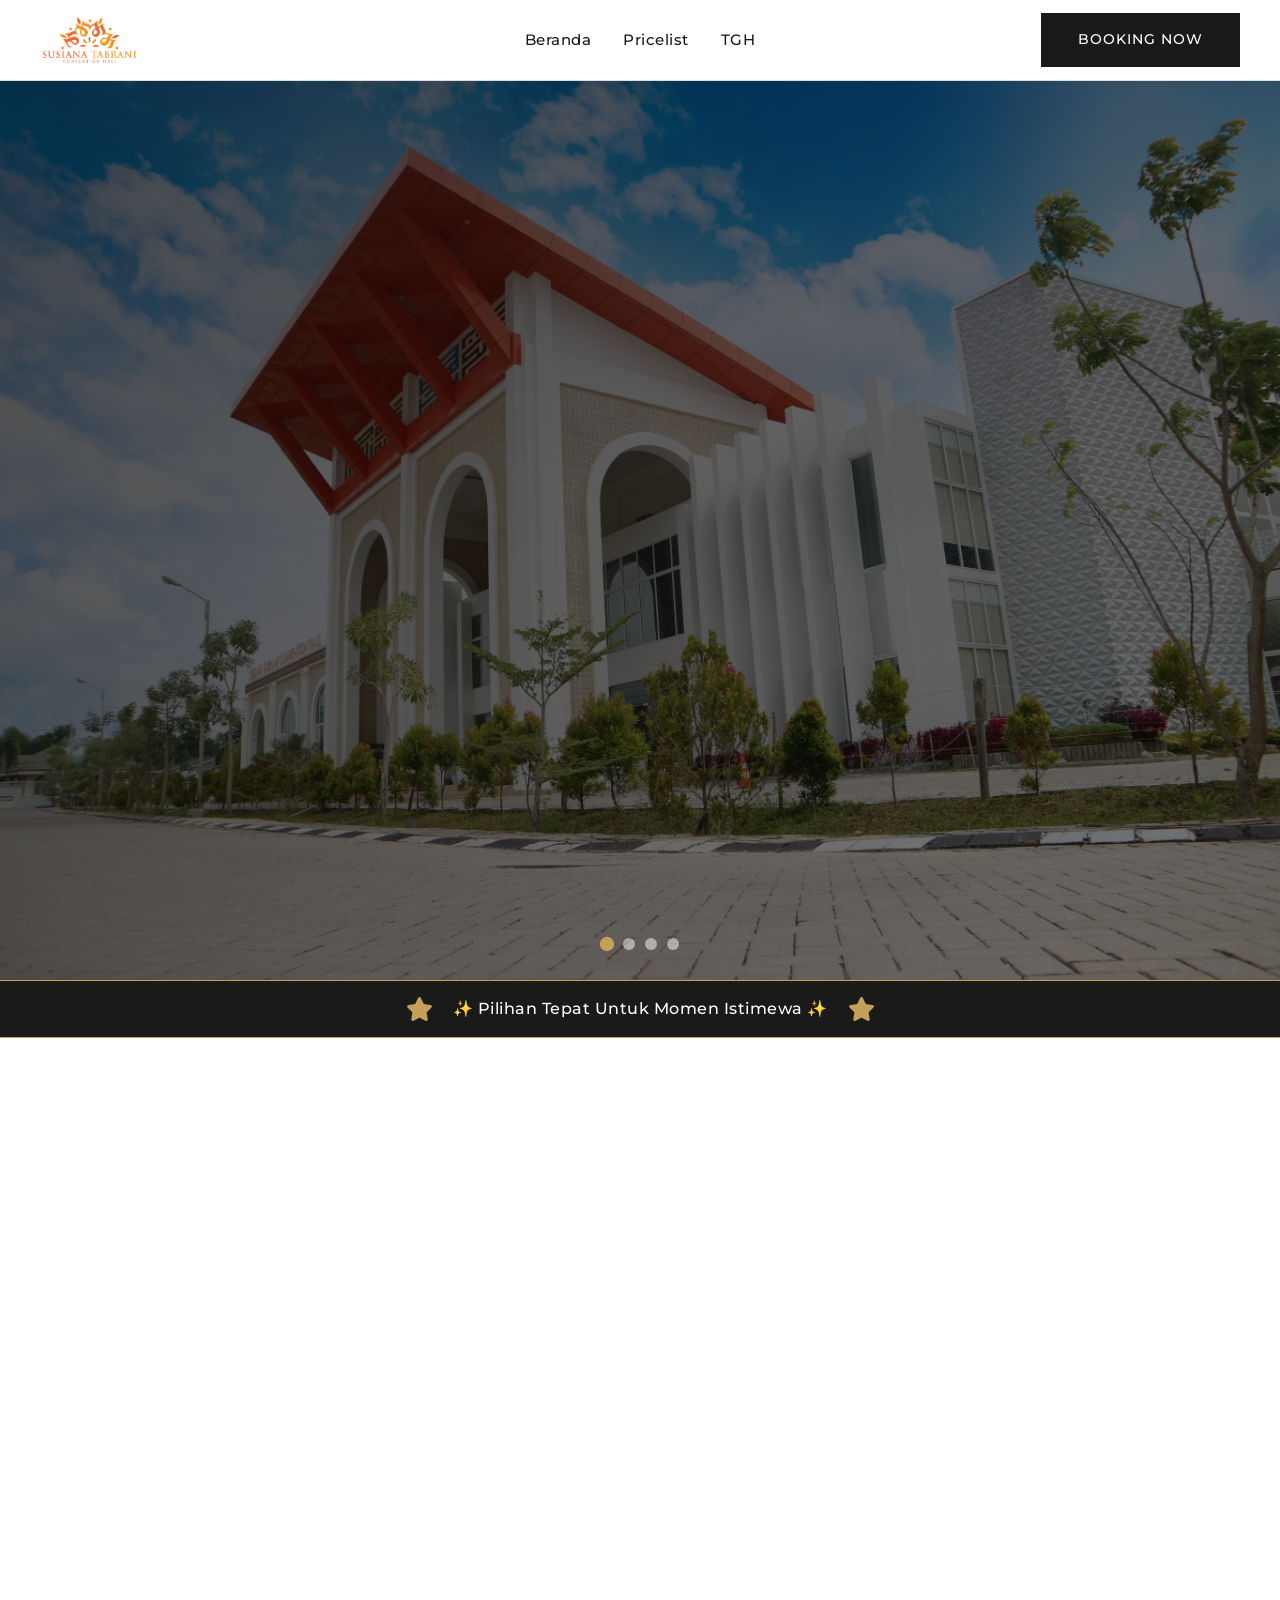
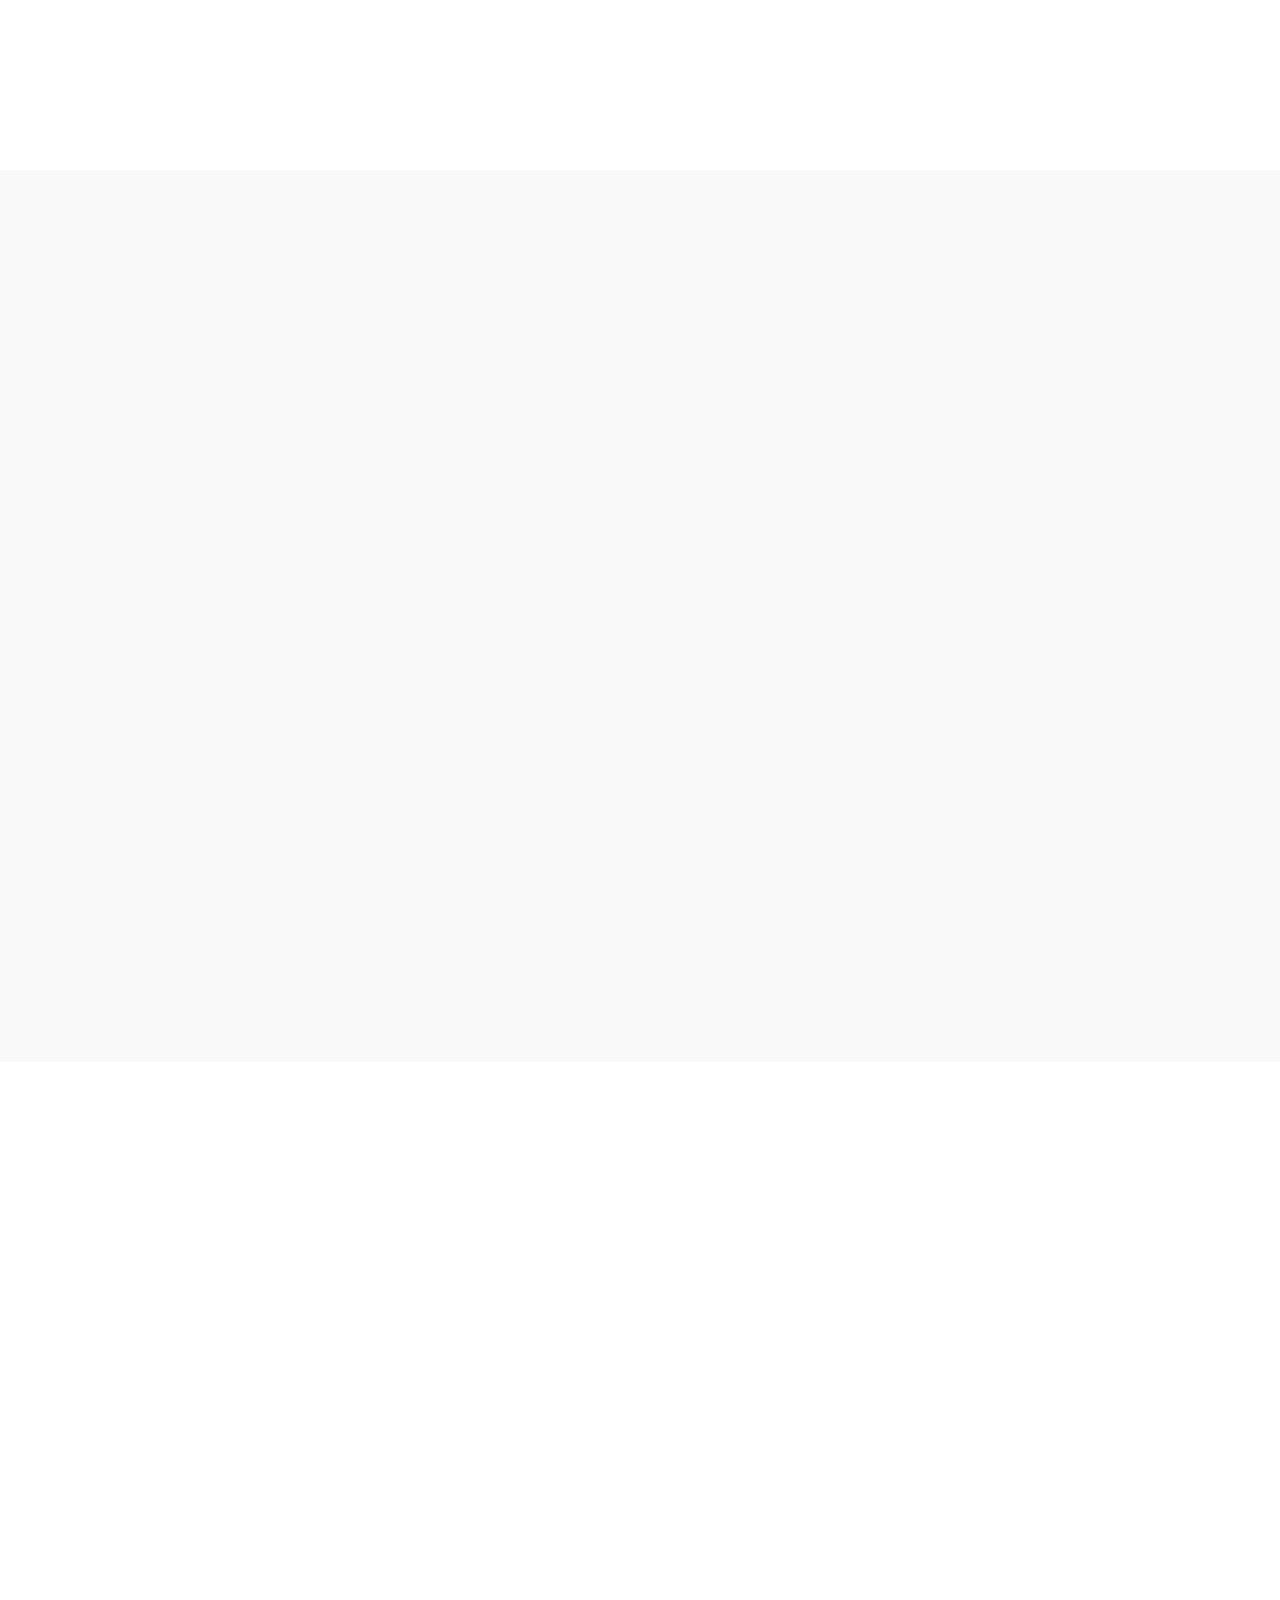
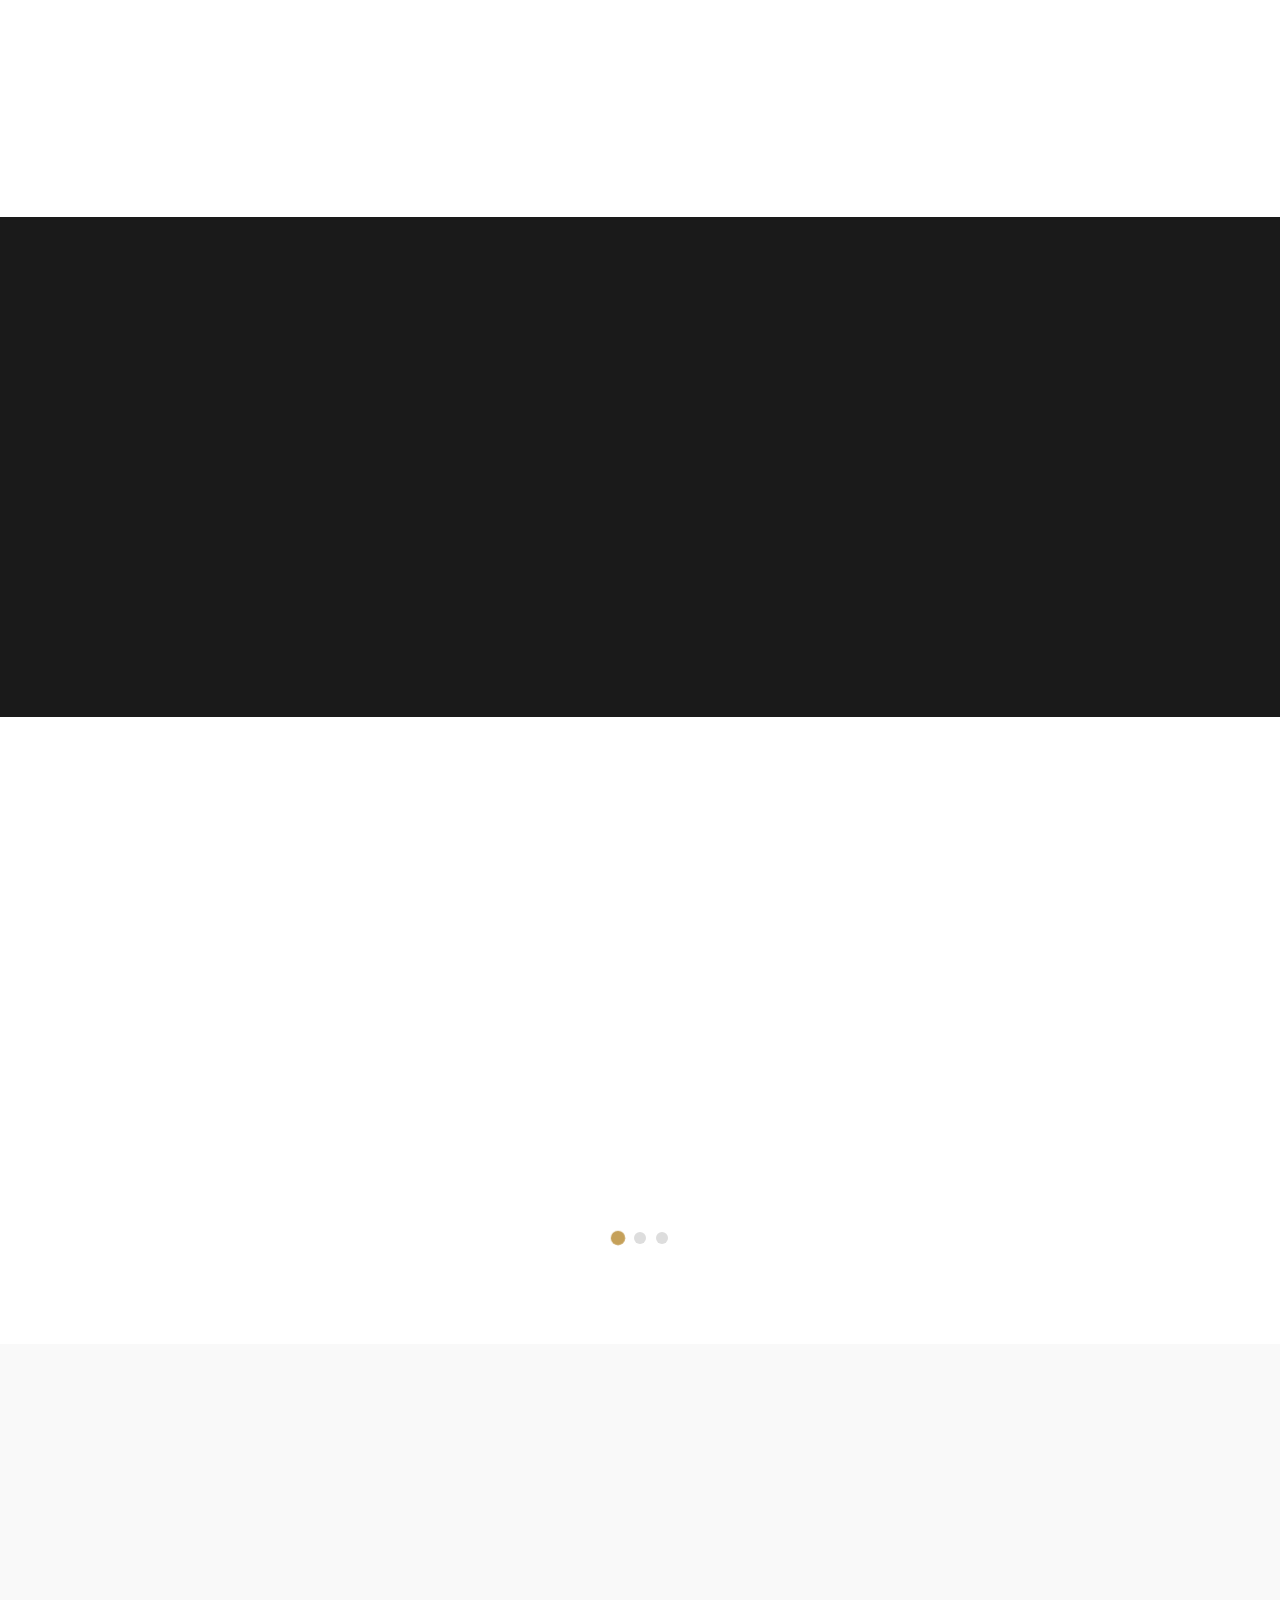
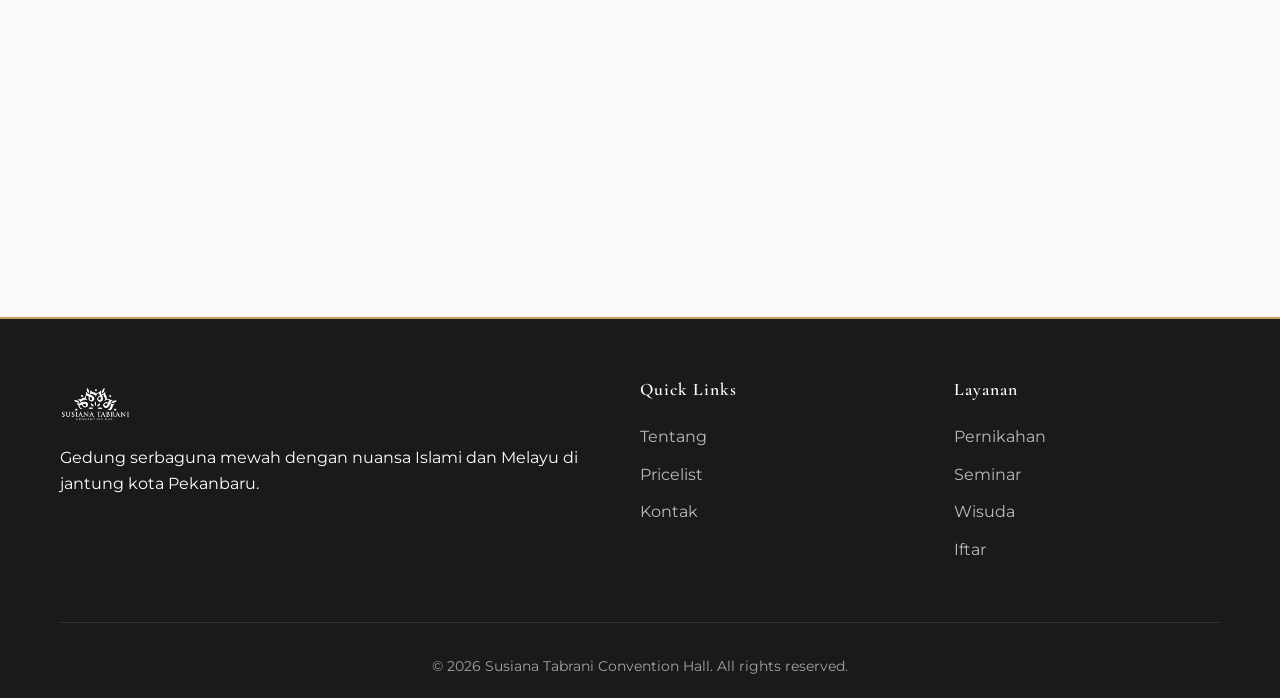
==== commit ddfed216: "bug" ====
--- a/index.html
+++ b/index.html
@@ -7,7 +7,7 @@
     <title>Susiana Tabrani Convention Hall - Venue Eksklusif Pekanbaru</title>
     <meta name="description"
         content="Gedung serbaguna mewah kapasitas 2000 orang, parkir luas, nuansa Islami, arsitektur megah di pusat kota Pekanbaru.">
-
+    <link rel="shortcut icon" href="assets/logo-stch.png" type="image/x-icon" />
     <!-- Fonts -->
     <link rel="preconnect" href="https://fonts.googleapis.com">
     <link rel="preconnect" href="https://fonts.gstatic.com" crossorigin>
@@ -41,7 +41,7 @@
                 <ul>
                     <li><a href="#home" class="nav-link">Beranda</a></li>
                     <li><a href="assets/menu/catalog.html" class="nav-link">Pricelist</a></li>
-                    <li><a href="#contact" class="nav-link">Kontak</a></li>
+                    <li><a href="https://ihsanabrar.github.io/Tabrani-Guest-House/" class="nav-link">TGH</a></li>
                 </ul>
             </nav>
             <div class="header-right">
@@ -65,7 +65,7 @@
         <ul class="mobile-nav-links">
             <li><a href="#home" class="mobile-nav-link">Beranda</a></li>
             <li><a href="assets/menu/catalog.html" class="mobile-nav-link">Pricelist</a></li>
-            <li><a href="#contact" class="mobile-nav-link">Kontak</a></li>
+            <li><a href="https://ihsanabrar.github.io/Tabrani-Guest-House/" class="mobile-nav-link">TGH</a></li>
             <li><a href="assets/menu/reservasi/reservasi.php" class="btn btn-primary" style="margin-top:1rem;">Booking
                     Now</a></li>
         </ul>
@@ -390,8 +390,10 @@
                                 href="mailto:info@stch.com">susianatabrani.conventionhall@gmail.com</a></p>
                     </div>
                     <div class="social-links">
-                        <a href="https://www.facebook.com/susianatabrani.conventionhall.3"><i class="fab fa-facebook-f"></i></a>
-                        <a href="https://www.instagram.com/susianatabrani_conventionhall/"><i class="fab fa-instagram"></i></a>
+                        <a href="https://www.facebook.com/susianatabrani.conventionhall.3"><i
+                                class="fab fa-facebook-f"></i></a>
+                        <a href="https://www.instagram.com/susianatabrani_conventionhall/"><i
+                                class="fab fa-instagram"></i></a>
                         <a href="https://wa.me/62811763566"><i class="fab fa-whatsapp"></i></a>
                     </div>
                 </div>
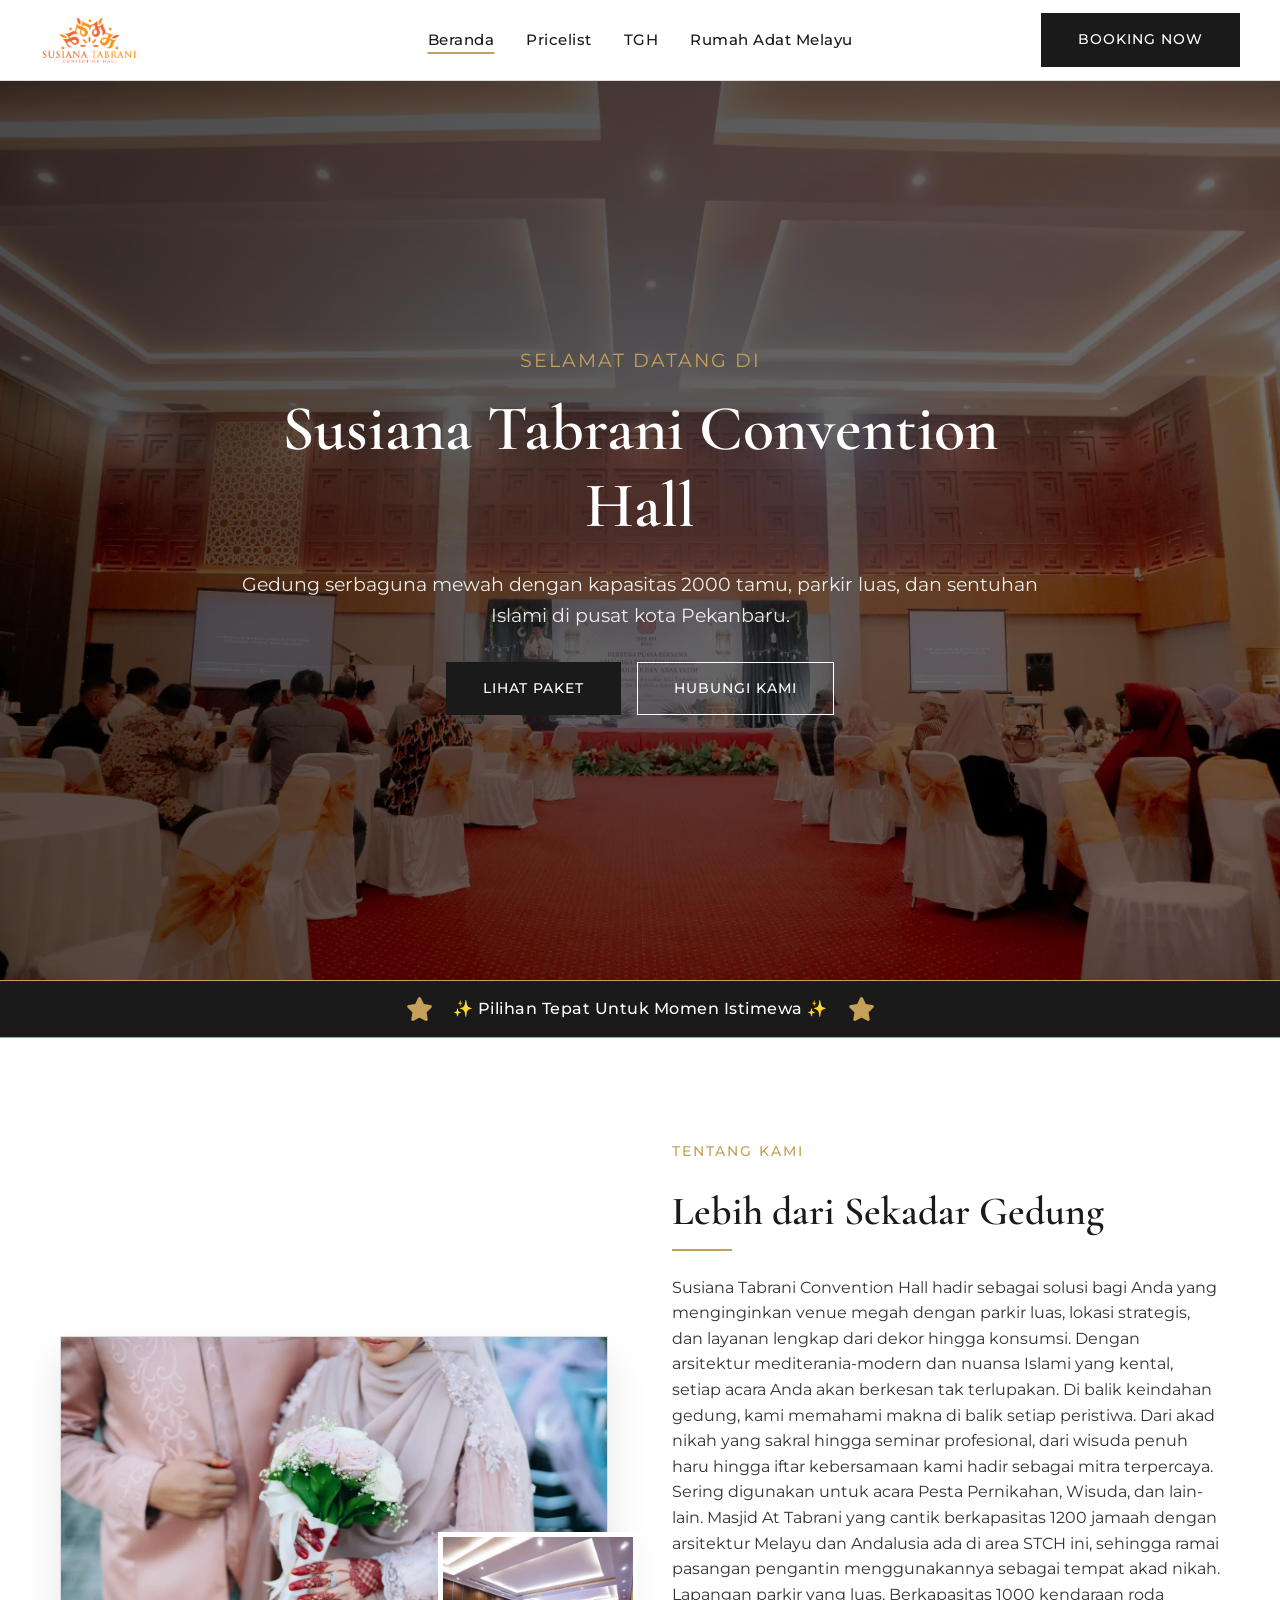
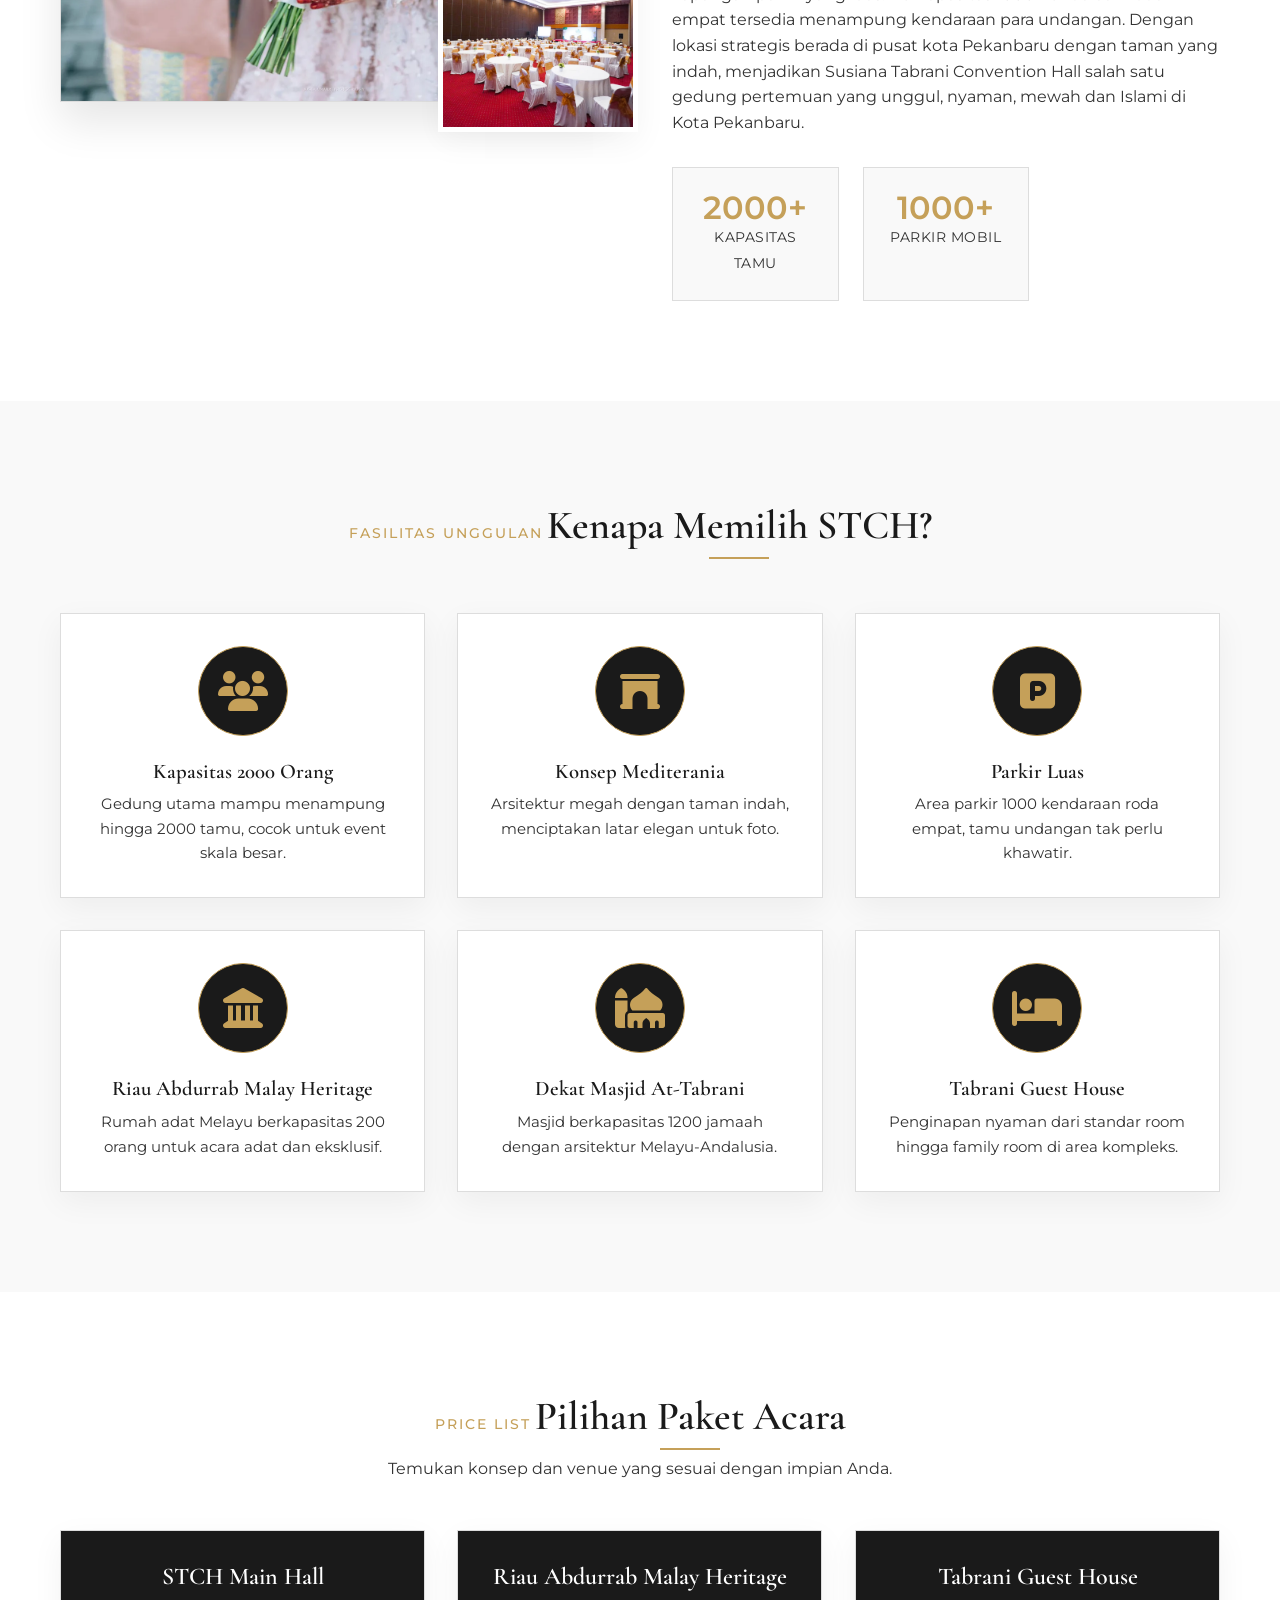
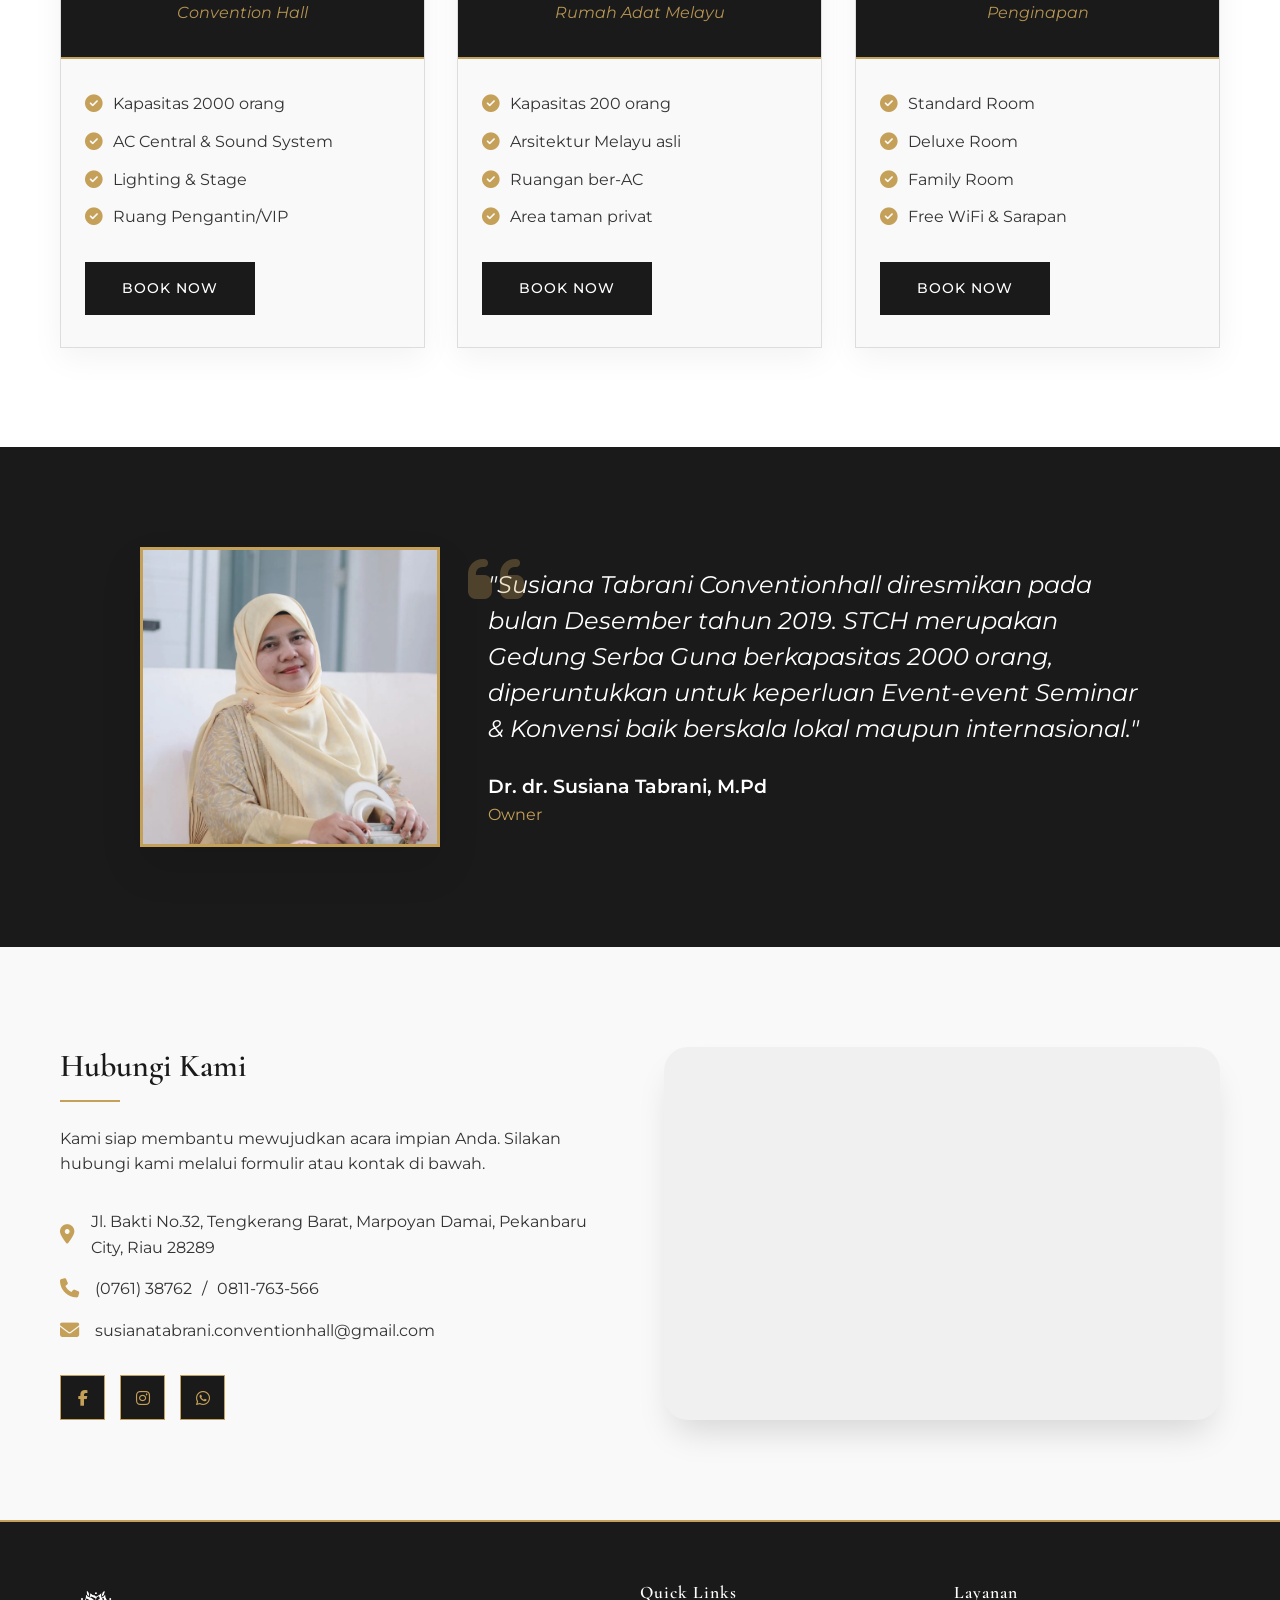
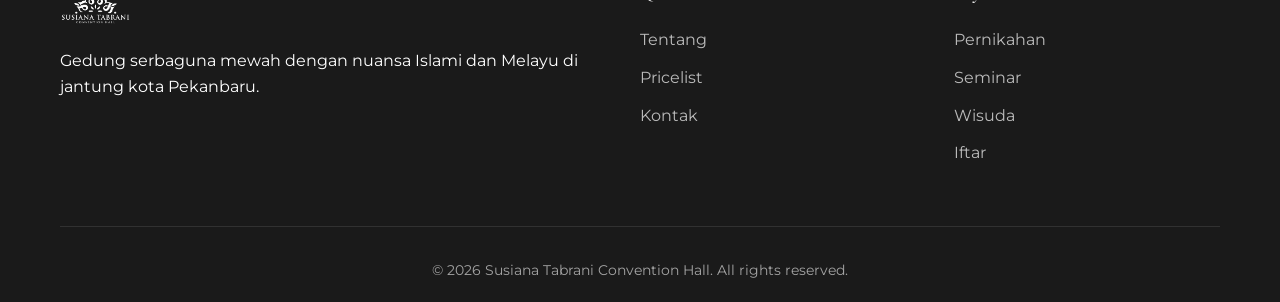
==== commit c1af870a: "final" ====
--- a/index.html
+++ b/index.html
@@ -24,7 +24,43 @@
     <!-- Custom CSS (tidak diubah) -->
     <link rel="stylesheet" href="assets/css/style.css">
 
-    <!-- CSS tambahan untuk memusatkan navbar secara sempurna -->
+    <!-- Style tambahan untuk memastikan peta memiliki ukuran & desain persis seperti TGH -->
+    <style>
+        /* ===== MAP STYLE - SAMA DENGAN TAMPILAN DI TGH ===== */
+        .contact-map {
+            border-radius: 24px;
+            overflow: hidden;
+            box-shadow: 0 20px 35px -10px rgba(0, 0, 0, 0.15);
+            height: 100%;
+            min-height: 320px;
+            background: #f0f0f0;
+        }
+
+        .contact-map iframe {
+            width: 100%;
+            height: 100%;
+            min-height: 320px;
+            border: 0;
+            display: block;
+            transition: transform 0.3s ease;
+        }
+
+        .contact-map iframe:hover {
+            transform: scale(1.01);
+        }
+
+        /* Responsive: pastikan peta tetap proporsional di mobile */
+        @media (max-width: 768px) {
+            .contact-map {
+                min-height: 280px;
+                border-radius: 20px;
+            }
+
+            .contact-map iframe {
+                min-height: 280px;
+            }
+        }
+    </style>
 </head>
 
 <body>
@@ -41,11 +77,12 @@
                 <ul>
                     <li><a href="#home" class="nav-link">Beranda</a></li>
                     <li><a href="assets/menu/catalog.html" class="nav-link">Pricelist</a></li>
-                    <li><a href="https://ihsanabrar.github.io/Tabrani-Guest-House/" class="nav-link">TGH</a></li>
+                    <li><a href="https://ignore-huddle-grit.ngrok-free.dev/dashboard/tabrani-guest-house-main/" class="nav-link">TGH</a></li>
+                    <li><a href="RMA.html" class="nav-link">Rumah Adat Melayu</a></li>
                 </ul>
             </nav>
             <div class="header-right">
-                <a href="assets/menu/reservasi/reservasi.php" class="btn btn-primary">Booking Now</a>
+                <a href="https://wa.me/62811763566" class="btn btn-primary">Booking Now</a>
                 <button class="mobile-menu-btn" id="mobileMenuBtn" aria-label="Menu">
                     <i class="fas fa-bars"></i>
                 </button>
@@ -65,8 +102,9 @@
         <ul class="mobile-nav-links">
             <li><a href="#home" class="mobile-nav-link">Beranda</a></li>
             <li><a href="assets/menu/catalog.html" class="mobile-nav-link">Pricelist</a></li>
-            <li><a href="https://ihsanabrar.github.io/Tabrani-Guest-House/" class="mobile-nav-link">TGH</a></li>
-            <li><a href="assets/menu/reservasi/reservasi.php" class="btn btn-primary" style="margin-top:1rem;">Booking
+            <li><a href="https://ignore-huddle-grit.ngrok-free.dev/dashboard/tabrani-guest-house-main/" class="mobile-nav-link">TGH</a></li>
+            <li><a href="rumah-adat.html" class="mobile-nav-link">Rumah Adat Melayu</a></li>
+            <li><a href="https://wa.me/62811763566" class="btn btn-primary" style="margin-top:1rem;">Booking
                     Now</a></li>
         </ul>
     </div>
@@ -88,7 +126,7 @@
                     </div>
                 </div>
             </div>
-            <div class="slide active" style="background-image: url('assets/idw00943.jpg');">
+            <div class="slide" style="background-image: url('assets/idw00943.jpg');">
                 <div class="container">
                     <div class="hero-content" data-aos="fade-up">
                         <span class="hero-subtitle">Selamat Datang di</span>
@@ -102,7 +140,7 @@
                     </div>
                 </div>
             </div>
-            <div class="slide active" style="background-image: url('assets/idw00737.jpg');">
+            <div class="slide" style="background-image: url('assets/idw00737.jpg');">
                 <div class="container">
                     <div class="hero-content" data-aos="fade-up">
                         <span class="hero-subtitle">Selamat Datang di</span>
@@ -116,7 +154,7 @@
                     </div>
                 </div>
             </div>
-            <div class="slide active" style="background-image: url('assets/img_6866-1-3.jpg');">
+            <div class="slide" style="background-image: url('assets/img_6866-1-3.jpg');">
                 <div class="container">
                     <div class="hero-content" data-aos="fade-up">
                         <span class="hero-subtitle">Selamat Datang di</span>
@@ -131,12 +169,6 @@
                 </div>
             </div>
         </div>
-        <div class="hero-dots">
-            <span class="dot active"></span>
-            <span class="dot"></span>
-            <span class="dot"></span>
-            <span class="dot"></span>
-        </div>
     </section>
 
     <!-- ========== RUNNING TEXT ========== -->
@@ -167,10 +199,17 @@
                     <p>Susiana Tabrani Convention Hall hadir sebagai solusi bagi Anda yang menginginkan venue megah
                         dengan parkir luas, lokasi strategis, dan layanan lengkap dari dekor hingga konsumsi. Dengan
                         arsitektur mediterania-modern dan nuansa Islami yang kental, setiap acara Anda akan berkesan tak
-                        terlupakan.</p>
-                    <p>Di balik keindahan gedung, kami memahami makna di balik setiap peristiwa. Dari akad nikah yang
-                        sakral hingga seminar profesional, dari wisuda penuh haru hingga iftar kebersamaan – kami hadir
+                        terlupakan. Di balik keindahan gedung, kami memahami makna di balik setiap peristiwa. Dari akad
+                        nikah yang
+                        sakral hingga seminar profesional, dari wisuda penuh haru hingga iftar kebersamaan kami hadir
                         sebagai mitra terpercaya.</p>
+                    <p>Sering digunakan untuk acara Pesta Pernikahan, Wisuda, dan lain-lain. Masjid At Tabrani yang
+                        cantik berkapasitas 1200 jamaah dengan arsitektur Melayu dan Andalusia ada di area STCH ini,
+                        sehingga ramai pasangan pengantin menggunakannya sebagai tempat akad nikah. Lapangan parkir yang
+                        luas. Berkapasitas 1000 kendaraan roda empat tersedia menampung kendaraan
+                        para undangan. Dengan lokasi strategis berada di pusat kota Pekanbaru dengan taman yang indah,
+                        menjadikan Susiana Tabrani Convention Hall salah satu gedung pertemuan yang unggul, nyaman,
+                        mewah dan Islami di Kota Pekanbaru.</p>
                     <div class="about-stats">
                         <div class="stat">
                             <span class="stat-number">2000+</span>
@@ -179,10 +218,6 @@
                         <div class="stat">
                             <span class="stat-number">1000+</span>
                             <span class="stat-label">Parkir Mobil</span>
-                        </div>
-                        <div class="stat">
-                            <span class="stat-number">5+</span>
-                            <span class="stat-label">Ruangan Eksklusif</span>
                         </div>
                     </div>
                 </div>
@@ -283,7 +318,7 @@
                             <li><i class="fas fa-check-circle"></i> Area taman privat</li>
                         </ul>
                         <div class="pricing-footer">
-                            <a href="assets/menu/catalog.html" class="btn btn-primary">Book Now</a>
+                            <a href="RMA.html" class="btn btn-primary">Book Now</a>
                         </div>
                     </div>
                 </div>
@@ -300,77 +335,33 @@
                             <li><i class="fas fa-check-circle"></i> Free WiFi & Sarapan</li>
                         </ul>
                         <div class="pricing-footer">
-                            <a href="assets/menu/catalog.html" class="btn btn-primary">Book Now</a>
-                        </div>
-                    </div>
-                </div>
-            </div>
-        </div>
-    </section>
-
-    <!-- ========== OWNER SECTION ========== -->
+                            <a href="https://ignore-huddle-grit.ngrok-free.dev/dashboard/tabrani-guest-house-main/"
+                                class="btn btn-primary">Book Now</a>
+                        </div>
+                    </div>
+                </div>
+            </div>
+        </div>
+    </section>
+
     <section class="owner">
         <div class="container">
             <div class="owner-wrapper" data-aos="fade-up">
-                <div class="owner-image">
-                    <img src="assets/bu-susiana-edited-3.jpg" alt="Dr. dr. Susiana Tabrani, M.Pd"
-                        onerror="this.src='https://via.placeholder.com/300x300/1A1A1A/C5A059?text=Owner'">
-                </div>
-                <div class="owner-quote">
-                    <i class="fas fa-quote-left quote-icon"></i>
+                <div class="owner-image"><img src="assets/bu-susiana-edited-3.jpg" alt="Dr. dr. Susiana Tabrani, M.Pd">
+                </div>
+                <div class="owner-quote"><i class="fas fa-quote-left quote-icon"></i>
                     <blockquote>
-                        <p>"Kami ingin setiap acara di STCH bukan hanya berlangsung meriah, tetapi juga membawa berkah
-                            dan kenangan indah bagi semua yang hadir."</p>
-                        <cite>Dr. dr. Susiana Tabrani, M.Pd</cite>
-                        <span>Owner</span>
+                        <p>"Susiana Tabrani Conventionhall diresmikan pada bulan Desember tahun 2019. STCH merupakan
+                            Gedung Serba Guna berkapasitas 2000 orang, diperuntukkan untuk keperluan Event-event Seminar
+                            & Konvensi baik berskala lokal maupun internasional."</p><cite>Dr. dr. Susiana Tabrani,
+                            M.Pd</cite><span>Owner</span>
                     </blockquote>
                 </div>
             </div>
         </div>
     </section>
 
-    <!-- ========== TESTIMONIALS SECTION ========== -->
-    <section class="testimonials" id="testimonials">
-        <div class="container">
-            <div class="section-header" data-aos="fade-up">
-                <span class="section-tag">Testimoni</span>
-                <h2>Apa Kata Mereka?</h2>
-            </div>
-            <div class="testimonial-slider" data-aos="fade-up">
-                <div class="testimonial-slide active">
-                    <div class="testimonial-card">
-                        <p>"Alhamdulillah acara pernikahan putri kami berjalan lancar dan khidmat. Gedungnya megah,
-                            parkir luas, dan tim STCH sangat profesional. Recomended!"</p>
-                        <h4>- Bapak Ahmad Fauzi</h4>
-                        <span>Pernikahan, 2024</span>
-                    </div>
-                </div>
-                <div class="testimonial-slide">
-                    <div class="testimonial-card">
-                        <p>"Seminar perusahaan kami dengan peserta 1500 orang berlangsung sukses. Fasilitas lengkap,
-                            sound system jernih, dan AC dingin. Terima kasih STCH!"</p>
-                        <h4>- PT. Riau Andalan</h4>
-                        <span>Corporate Seminar, 2024</span>
-                    </div>
-                </div>
-                <div class="testimonial-slide">
-                    <div class="testimonial-card">
-                        <p>"Tempatnya cantik banget! Taman dan gedung mediteranianya instagramable. Tamu undangan pada
-                            betah. Next kalau ada acara keluarga, pasti balik lagi."</p>
-                        <h4>- Ibu Rina Andriani</h4>
-                        <span>Resepsi Pernikahan</span>
-                    </div>
-                </div>
-            </div>
-            <div class="testimonial-dots">
-                <span class="dot active"></span>
-                <span class="dot"></span>
-                <span class="dot"></span>
-            </div>
-        </div>
-    </section>
-
-    <!-- ========== CONTACT SECTION ========== -->
+    <!-- ========== CONTACT SECTION DENGAN MAP (ukuran & desain persis seperti TGH) ========== -->
     <section class="contact" id="contact">
         <div class="container">
             <div class="contact-grid">
@@ -379,11 +370,8 @@
                     <p>Kami siap membantu mewujudkan acara impian Anda. Silakan hubungi kami melalui formulir atau
                         kontak di bawah.</p>
                     <div class="info-details">
-                        <p><i class="fas fa-map-marker-alt"></i> Jl. Bakti No.32, Tengkerang Barat,
-
-                            Marpoyan Damai, Pekanbaru City,
-
-                            Riau 28289</p>
+                        <p><i class="fas fa-map-marker-alt"></i> Jl. Bakti No.32, Tengkerang Barat, Marpoyan Damai,
+                            Pekanbaru City, Riau 28289</p>
                         <p><i class="fas fa-phone"></i> <a href="tel:+6276138762">(0761) 38762</a> / <a
                                 href="https://wa.me/62811763566">0811-763-566</a></p>
                         <p><i class="fas fa-envelope"></i> <a
@@ -397,27 +385,22 @@
                         <a href="https://wa.me/62811763566"><i class="fab fa-whatsapp"></i></a>
                     </div>
                 </div>
-                <div class="contact-form" data-aos="fade-left">
-                    <h3>Kritik & Saran</h3>
-                    <p>Masukan Anda sangat berarti bagi kami.</p>
-                    <form id="feedbackForm">
-                        <input type="text" placeholder="Nama Anda" required>
-                        <input type="email" placeholder="Email Anda" required>
-                        <textarea rows="4" placeholder="Tulis pesan Anda..." required></textarea>
-                        <button type="submit" class="btn btn-primary">Kirim Pesan</button>
-                    </form>
-                </div>
-            </div>
-        </div>
-    </section>
-
-    <!-- ========== FOOTER ========== -->
+                <!-- MAP dengan ukuran & desain identik seperti Tabrani Guest House -->
+                <div class="contact-map" data-aos="fade-left">
+                    <iframe
+                        src="https://www.google.com/maps/embed?pb=!1m18!1m12!1m3!1d3989.6778820747527!2d101.42126657403703!3d0.4807342637548297!2m3!1f0!2f0!3f0!3m2!1i1024!2i768!4f13.1!3m3!1m2!1s0x31d5a91918d5d3ad%3A0xdfd81c40a43c6385!2sSusiana%20Tabrani%20Convention%20Hall!5e0!3m2!1sid!2sid!4v1775966626716!5m2!1sid!2sid"
+                        loading="lazy" referrerpolicy="no-referrer-when-downgrade" allowfullscreen=""
+                        title="Lokasi Susiana Tabrani Convention Hall">
+                    </iframe>
+                </div>
+            </div>
+        </div>
+    </section>
+
     <footer class="footer">
         <div class="container">
             <div class="footer-content">
-                <div class="footer-logo">
-                    <img src="assets/logo-stch.png" alt="STCH"
-                        onerror="this.src='https://via.placeholder.com/150x60/1A1A1A/C5A059?text=STCH'">
+                <div class="footer-logo"><img src="assets/logo-stch.png" alt="STCH">
                     <p>Gedung serbaguna mewah dengan nuansa Islami dan Melayu di jantung kota Pekanbaru.</p>
                 </div>
                 <div class="footer-links">
--- a/assets/css/style.css
+++ b/assets/css/style.css
@@ -25,6 +25,11 @@
     scroll-behavior: smooth;
 }
 
+body::-webkit-scrollbar {
+    width: 0;
+    background: transparent;
+}
+
 body {
     font-family: var(--font-body);
     color: var(--gray);
